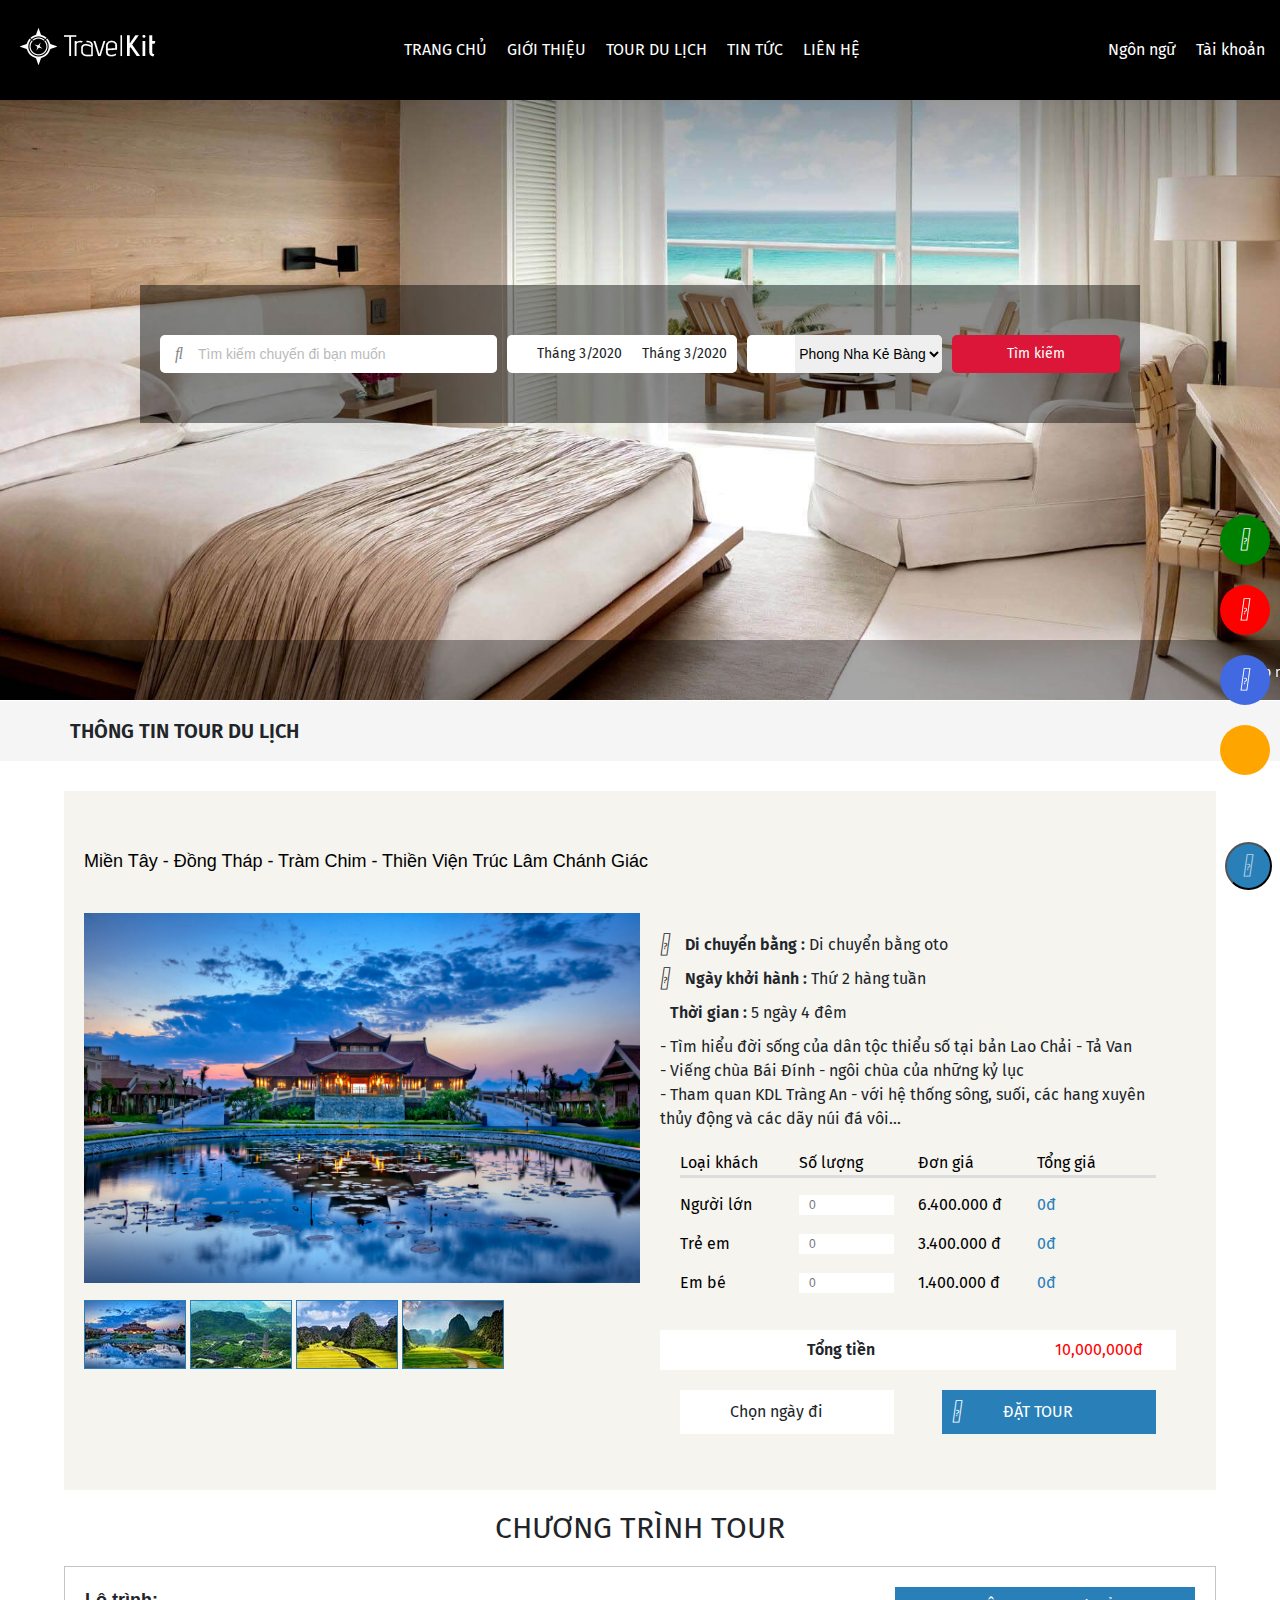
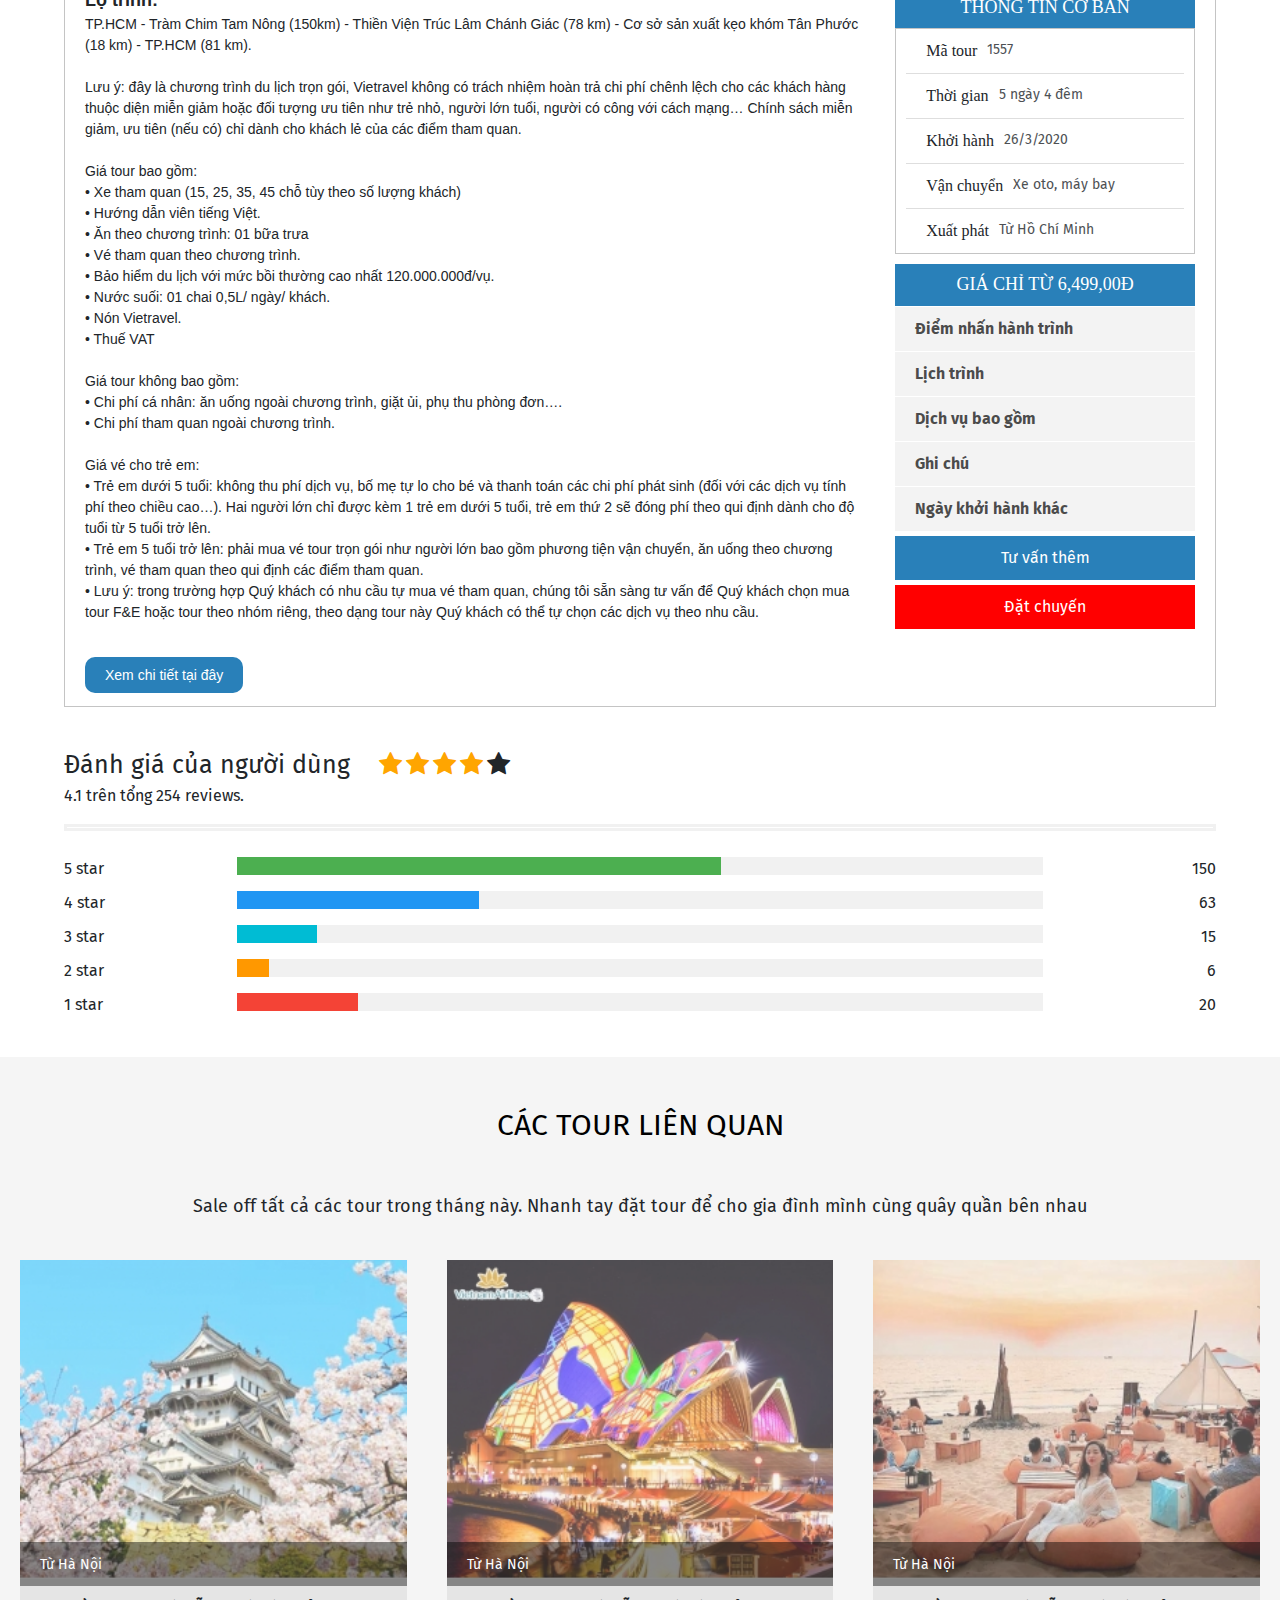
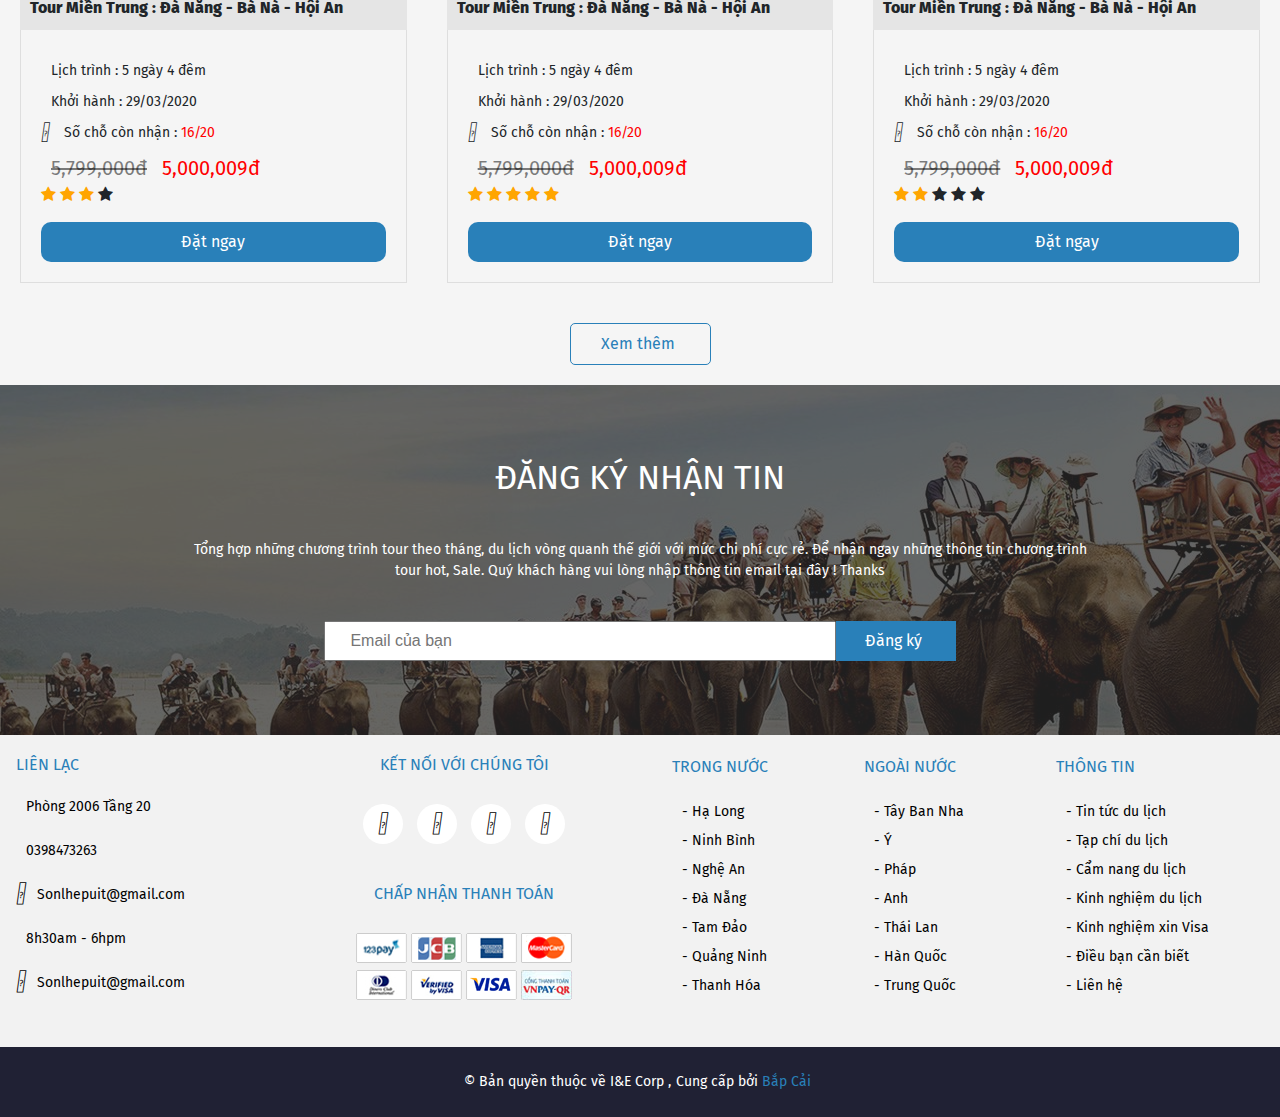
==== cart.html @ bed0da97 "first commit" ====
<!DOCTYPE html>
<html lang="en">

<head>
    <meta charset="UTF-8">
    <meta name="viewport" content="width=device-width, initial-scale=1.0">
    <title>Thông tin chuyến đi</title>
    <script src="https://kit.fontawesome.com/f1bce2ab63.js" crossorigin="anonymous"></script>
    <link rel="stylesheet" href="https://maxcdn.bootstrapcdn.com/bootstrap/4.4.1/css/bootstrap.min.css">
    <link rel="stylesheet" href="sass/travel.css">
    <link href="https://fonts.googleapis.com/css?family=Fira+Sans&display=swap" rel="stylesheet">
    <link rel="stylesheet" href="sass/cart.css">
</head>

<body>
    <header>
        <img src="./images/hotel_desktop.jpg" alt="bg-header">

        <div class="hot-news">
            <marquee behavior="" direction=""><i class="fab fa-keybase"></i> <a style="text-decoration: none;"
                    href="#">Cập nhập tình hình dịch bệnh Covid 19 cho tất cả những khách hàng quan tâm đến dịch vụ của
                    chúng tôi, <span style="color: red;text-decoration: underline;">bấm vào đây để biết thêm thông tin
                        chi tiết</span> </a></marquee>
        </div>
        <div class="select-tour">
            <!--search-->
            <div class="select-tour-search lt-12 pdb">
                <div class="select-tour-search__input">
                    <i style="color: black; opacity: 0.5; " class="fas fa-search"></i>
                    <input style="flex-grow:1" type="text " placeholder="Tìm kiếm chuyến đi bạn muốn">
                </div>
            </div>

            <!--calendar-->
            <div class="calendar lt-12 pdb">
                <div class="calendar-wrap">
                    <i class="far fa-calendar-alt"></i>
                    <div class="calendar-wrap-time">Tháng 3/2020</div>
                    <i class="fas fa-long-arrow-alt-right"></i>
                    <div class="calendar-wrap-time">Tháng 3/2020</div>
                </div>
            </div>

            <!--place-->

            <div class="place lt-12 pdb">
                <div class="place-wrap">
                    <i class="fas fa-map-marker-alt"></i>
                    <select name="" id="">
                        <option value="">Phong Nha Kẻ Bàng</option>
                        <option value="">Vịnh Hạ Long</option>
                        <option value="">Tam Cốc Bích Động</option>
                        <option value="">Tây Ban Nha</option>
                        <option value="">Phong Nha Kẻ Bàng</option>
                        <option value="">Phong Nha Kẻ Bàng</option>
                    </select>
                </div>
            </div>

            <!--button find travel-->
            <div class="select-tour-button lt-12 pdb">
                <div class="select-tour-button__text">Tìm kiếm</div>
            </div>
        </div>
    </header>
    <div class="navigation">
        <div class="nav">
            <!--logo-->
            <div class="nav__logowrap">
                <a href=""><img src="./images/logo.png" alt="logo"></a>
            </div>
            <div onclick="openNav()" class="nav__tablet">
                <i class="fas fa-bars"></i>
            </div>
            <div class="nav__menu">
                <li class="nav__menu-item"><a href="index.html">Trang chủ</a></li>
                <li class="nav__menu-item"><a href="#">Giới thiệu </a></li>
                <li class="nav__menu-item">
                    <a href="tourdulich.html"> Tour du lịch</a>
                    <div class="submenu-wrap">
                        <!-- 1 column submenu-->
                        <div class="submenu-wrap-column">
                            <h1>Trong nước</h1>
                            <div class="submenu-wrap-column__item">
                                <a href="#">Hạ Long</a>
                                <a href="#">Ninh Bình</a>
                                <a href="#">Nghệ An</a>
                                <a href="#">Đà Nẵng</a>
                                <a href="#">Tam đảo</a>
                                <a href="#">Quảng Ninh </a>
                                <a href="#">Thanh Hóa</a>
                            </div>
                        </div>

                        <div class="submenu-wrap-column">
                            <h1>Ngoài Nước</h1>
                            <div class="submenu-wrap-column__item">
                                <a href="#">Tây Ban Nha</a>
                                <a href="#">Ý</a>
                                <a href="#">Pháp</a>
                                <a href="#">Anh</a>
                                <a href="#">Thái Lan</a>
                                <a href="#">Hàn Quốc</a>
                                <a href="#">Trung Quốc</a>
                            </div>
                        </div>

                        <div class="submenu-wrap-column">
                            <h1>Yêu thích</h1>
                            <div class="submenu-wrap-column__item">
                                <a href="#">Sapa</a>
                                <a href="#">Vịnh Hạ Long</a>
                                <a href="#">Đà Nẵng</a>
                            </div>
                        </div>

                        <div class="submenu-wrap-column">
                            <h1>Tự chọn</h1>
                            <div class="submenu-wrap-column__item">
                                <a href="#">Hang Sơn Đòng</a>
                            </div>
                        </div>
                    </div>
                </li>
                <li class="nav__menu-item"><a href="tintuc.html">Tin tức</a></li>
                <li class="nav__menu-item"><a href="#">Liên hệ</a></li>
            </div>
            <div class="nav__btnwrap">
                <span title="Bạn có thể lựa chọn ngôn ngữ tại đây">Ngôn ngữ</span>
                <!-- <select name="" id="">
                    <option value="">Tiếng Việt</option>
                    <option value="">English</option>
                </select> -->
                <a title="Thông tin tài khoản của bạn" id="myAccount" href="#"> <i class="fas fa-user-tie"></i> Tài
                    khoản </a>
                <div id="wrapMyAccount" class="myaccount  ">
                    <a href="#"> <i style="margin-right: 10px;" class="fas fa-sign-in-alt"></i>Đăng nhập</a>
                    <a href="#"><i style="margin-right: 10px;" class="fas fa-sign-out-alt"></i>Đăng ký</a>
                    <a href="#"><i style="margin-right: 10px;" class="fas fa-bus"></i>Chuyến đi của bạn</a>
                </div>
            </div>
        </div>
    </div>
    <div id="mySidebar" class="nav__tablet-wrap">
        <div class="nav__tablet-wrap-account">
            <div onclick="closeNav()" class="closeNav" title="Bấm vào để đóng">x</div>
            <div class="nav__tablet-wrap-account__icon">
                <i class="fas fa-user"></i>
            </div>
            <div id="clickme" class="nav__tablet-wrap-account__info">Tài khoản <i class="fas fa-caret-down"></i></div>
        </div>
        <div class="nav__tablet-wrap-login" id="mobile-wrapLogin">
            <a href="#"> <i class="fas fa-sign-in-alt"></i> Đăng nhập</a>
            <a href="#"> <i class="fas fa-sign-out-alt"></i>Đăng ký</a>
            <a href="#"> <i class="fas fa-plane"></i>Chuyến đi của bạn</a>
            <a href="#"> <i class="fas fa-times-circle"></i>Thoát</a>
        </div>
        <div class="nav__tablet-wrap-menu">
            <a href="#"> <i class="fas fa-home"></i>Trang chủ</a>
            <a href="#"> <i class="fas fa-info-circle"></i>Giới thiệu</a>
            <a href="#"> <i class="fas fa-bus"></i> Tour du lịch</a>
            <a href="#"><i class="far fa-newspaper"></i>Tin tức</a>
            <a href="#"><i class="fas fa-bullhorn"></i>Liên hệ</a>
        </div>
        <div class="nav__tablet-wrap-language">
            <a href="#">Tiền tệ</a>
            <a href="#">Ngôn ngữ
                <select name="" id="">
                    <option value="">Tiếng việt</option>
                    <option value="">English</option>
                    <option value="">Tiếng Nga</option>
                    <option value="">Trung quốc</option>
                    <option value="">Pháp</option>
                </select>
            </a>
            <a href="#">Hỗ trợ <span><i class="fas fa-phone-volume"></i> 0398473263</span></a>
            <a href="#">Tải ứng dụng</a>
        </div>
    </div>


    <!-- <div class="col-xs-12 a-center">
        <ul class="breadcrumb" itemscope="" itemtype="http://data-vocabulary.org/Breadcrumb">					
            <li class="home">
                <a itemprop="url" href="/"><span itemprop="title">Trang chủ</span></a>	
                <i class="fa fa-long-arrow-right" aria-hidden="true"></i>
            </li>
            
            
            <li>
                <a itemprop="url" href="/san-pham-moi"><span itemprop="title">Sản phẩm mới</span></a>						
                <i class="fa fa-long-arrow-right" aria-hidden="true"></i>
            </li>
            
            <li><strong><span itemprop="title">Miền Tây - Đồng Tháp - Tràm Chim - Thiền Viện Trúc Lâm Chánh Giác</span></strong></li><li>
            
        </li></ul>
    </div> -->
    <!-- thông tin chuyến đi trong giỏ hàng -->

    <div class="title">
        <div class="title-wrap"><i class="fas fa-newspaper"></i>Thông tin tour du lịch</div>
    </div>
    <div class="cart">
        <div class="cart-wrap">
            <div class="cart-wrap-contain">
                <!-- tiêu đề-->
                <div class="cart-wrap-contain__title">
                    <h1>Miền Tây - Đồng Tháp - Tràm Chim - Thiền Viện Trúc Lâm Chánh Giác</h1>
                </div>
                <!--chi tiết thoogn tin giá cả lung tung là bêng-->
                <div class="cart-wrap-contain-main">
                    <div class="cart-wrap-contain-main__img">
                        <div class="cart-wrap-contain-main__img-bigpicture">
                            <img src="./images/thienvientruclam.jpg" alt="Thiền viện trúc lâm">
                        </div>
                        <div class="cart-wrap-contain-main__img-smallpicture">
                            <div>
                                <img src="./images/anhcon1.jpg" alt="Thiền viện trúc lâm 1"
                                    title="HÌnh ảnh về thiền viện trúc lâm">
                                <img src="./images/anhcon2.jpg" alt="Thiền viện trúc lâm 2"
                                    title="HÌnh ảnh về thiền viện trúc lâm">
                                <img src="./images/anhcon3.jpg" alt="Thiền viện trúc lâm 3"
                                    title="HÌnh ảnh về thiền viện trúc lâm">
                                <img src="./images/anhcon4.jpg" alt="Thiền viện trúc lâm 4"
                                    title="HÌnh ảnh về thiền viện trúc lâm">
                            </div>
                        </div>
                    </div>
                    <div class="cart-wrap-contain-main__info">
                        <div style="margin-bottom: 10px;"><span><i class="fas fa-bus"></i> Di chuyển bằng :</span> Di chuyển bằng oto</div>
                        <div style="margin-bottom: 10px;"><span><i class="fas fa-paper-plane"></i> Ngày khởi hành :</span> Thứ 2 hàng tuần</div>
                        <div style="margin-bottom: 10px;"><span><i class="far fa-clock"></i> Thời gian :</span> 5 ngày 4 đêm</div>
                        <p>- Tìm hiểu đời sống của dân tộc thiểu số tại bản Lao Chải - Tả Van</p>
                        <p>- Viếng chùa Bái Đính - ngôi chùa của những kỷ lục</p>
                        <p>- Tham quan KDL Tràng An - với hệ thống sông, suối, các hang xuyên thủy động và các dãy núi
                            đá vôi...</p>
                        <div class="cart-wrap-contain-main__info-price">
                            <div class="w-100">
                                <div class="w-25">Loại khách</div>
                                <div class="w-25">Số lượng</div>
                                <div class="w-25">Đơn giá</div>
                                <div class="w-25">Tổng giá</div>
                            </div>
                            <div class="w-100">
                                <div class="w-25">Người lớn</div>
                                <div class="w-25">
                                    <input type="text" placeholder="0">
                                </div>
                                <div class="w-25">6.400.000 đ</div>
                                <div class="w-25 cl">0đ</div>
                            </div>

                            <div class="w-100">
                                <div class="w-25">Trẻ em</div>
                                <div class="w-25">
                                    <input type="text" placeholder="0">
                                </div>
                                <div class="w-25">3.400.000 đ</div>
                                <div class="w-25 cl">0đ</div>
                            </div>

                            <div class="w-100">
                                <div class="w-25">Em bé</div>
                                <div class="w-25">
                                    <input type="text" placeholder="0">
                                </div>
                                <div class="w-25">1.400.000 đ</div>
                                <div class="w-25 cl">0đ</div>
                            </div>
                        </div>
                        <div class="total">
                            <span>Tổng tiền</span>
                            <p>10,000,000đ</p>
                        </div>
                        <div class="pay-btn">
                            <div class="pay-btn__time">
                                <div> <i class="fas fa-calendar-alt"></i>Chọn ngày đi</div>
                            </div>
                            <div class="pay-btn__picked">
                                <div> <i class="fas fa-paper-plane"></i>ĐẶT TOUR</div>
                            </div>
                        </div>
                    </div>
                </div>
            </div>
        </div>
    </div>
    <!-- thông tin chuyến đi trong giỏ hàng -->
    
    <!-- Nội dung thông tin lịch tình bla bla , block bên dưới-->
    <div class="travel-info">
        <div class="travel-info-title">
            <h1>CHƯƠNG TRÌNH TOUR</h1>
        </div>
        <div class="travel-info-wrap">
            <div class="rte">

                <p style=" font-weight:600; font-size: 18px;">Lộ trình:<br>

                    <p>TP.HCM - Tràm Chim Tam Nông (150km) - Thiền Viện Trúc Lâm Chánh Giác (78 km) - Cơ sở sản xuất kẹo
                        khóm Tân Phước (18 km) - TP.HCM (81 km).&nbsp;<br>
                        &nbsp;<br>
                        Lưu ý: đây là chương trình du lịch trọn gói, Vietravel không có trách nhiệm hoàn trả chi phí
                        chênh
                        lệch cho các khách hàng thuộc diện miễn giảm hoặc đối tượng ưu tiên như trẻ nhỏ, người lớn tuổi,
                        người có công với cách mạng… Chính sách miễn giảm, ưu tiên (nếu có) chỉ dành cho khách lẻ của
                        các
                        điểm tham quan.<br>
                        &nbsp;<br>
                        Giá tour bao gồm:&nbsp;<br>
                        • Xe tham quan (15, 25, 35, 45 chỗ tùy theo số lượng khách)&nbsp;<br>
                        • Hướng dẫn viên tiếng Việt.<br>
                        • Ăn theo chương trình: 01 bữa trưa&nbsp;<br>
                        • Vé tham quan theo chương trình.<br>
                        • Bảo hiểm du lịch với mức bồi thường cao nhất 120.000.000đ/vụ.&nbsp;<br>
                        • Nước suối: 01 chai 0,5L/ ngày/ khách.<br>
                        • Nón Vietravel.<br>
                        • Thuế VAT<br>
                        &nbsp;<br>
                        Giá tour không bao gồm:<br>
                            • Chi phí cá nhân: ăn uống ngoài chương trình, giặt ủi, phụ thu phòng đơn….<br>
                            • Chi phí tham quan ngoài chương trình.<br>
                            &nbsp;<br>
                            Giá vé cho trẻ em:<br>
                            • Trẻ em dưới 5 tuổi: không thu phí dịch vụ, bố mẹ tự lo cho bé và thanh toán các chi phí
                            phát sinh
                            (đối với các dịch vụ tính phí theo chiều cao…). Hai người lớn chỉ được kèm 1 trẻ em dưới 5
                            tuổi, trẻ
                            em thứ 2 sẽ đóng phí theo qui định dành cho độ tuổi từ 5 tuổi trở lên.<br>
                            • Trẻ em 5 tuổi trở lên: phải mua vé tour trọn gói như người lớn bao gồm phương tiện vận
                            chuyển, ăn
                            uống theo chương trình, vé tham quan theo qui định các điểm tham quan.<br>
                            • Lưu ý: trong trường hợp Quý khách có nhu cầu tự mua vé tham quan, chúng tôi sẵn sàng tư
                            vấn để Quý
                            khách chọn mua tour F&amp;E hoặc tour theo nhóm riêng, theo dạng tour này Quý khách có thể
                            tự chọn
                            các dịch vụ theo nhu cầu.<br>
                            &nbsp;
                        <span id="dots"></span><span id="more"><img data-thumb="original" original-height="600" original-width="1200"
                                src="//bizweb.dktcdn.net/100/299/077/products/jed1367636408.jpg?v=1529554705153"><br>
                            Điều kiện thanh toán:&nbsp;<br>
                            • Khi đăng ký yêu cầu thanh toán 100% số tiền tour.<br>
                            &nbsp;<br>
                            Các điều kiện khi đăng ký tour:&nbsp;<br>
                            • Đối với Khách Quốc tịch Việt Nam: Khi đi tour Trẻ em từ 14 tuổi trở lên và người lớn cần
                            đem theo
                            CMND/Passport (Hộ chiếu) bản chính còn hạn sử dụng, hình ảnh rõ (CMND có thời hạn sử dụng
                            không quá
                            15 năm, tính từ ngày cấp)/ Giấy khai sinh bản chính (trẻ em dưới 14 tuổi).<br>
                            • Đối với khách Nước ngoài/Việt Kiều: Khi đi tour phải mang theo đầy đủ Passport (Hộ Chiếu)
                            bản
                            chính còn hạn sử dụng hoặc thẻ xanh kèm theo Visa và giấy tái xuất nhập Việt Nam.<br>
                            • Khi đăng ký tour Quý khách vui lòng mang theo CMND/Passport bản chính hoặc cung cấp tên
                            chính xác
                            đầy đủ, đúng từng ký tự trên CMND/ Passport (Hộ chiếu)/Giấy khai sinh (trẻ em dưới 14 tuổi)
                            theo thứ
                            tự: Họ/tên lót/tên.&nbsp;<br>
                            • Chương trình và điểm tham quan có thể linh động thay đổi thứ tự các điểm phù hợp điều kiện
                            thực
                            tế. Vietravel sẽ không chịu trách nhiệm bảo đảm các điểm tham quan trong trường hợp:<br>
                            +Xảy ra thiên tai: bão lụt, hạn hán, động đất…<br>
                            + Sự cố về an ninh: khủng bố, biểu tình…<br>
                            + Sự cố về giao thông: kẹt xe,...<br>
                            • Nếu những trường hợp trên xảy ra, Vietravel sẽ xem xét để hoàn trả chi phí không tham quan
                            cho
                            khách trong điều kiện có thể (sau khi đã trừ lại các dịch vụ đã thực hiện….và không chịu
                            trách nhiệm
                            bồi thường thêm bất kỳ chi phí nào khác).<br>
                            • Thông tin tập trung : Tại Vietravel – 190 Pasteur, Phường 6, Quận 3, TPHCM trước giờ khởi
                            hành
                            15-30 phút. Quý khách đến trễ khi xe đã khởi hành hoặc hủy tour không báo trước vui lòng
                            chịu phí
                            như hủy vé ngay ngày khởi hành.<br>
                            • Quý khách dưới 18 tuổi khi đi tour phải có Bố Mẹ hoặc người thân trên 18 tuổi đi cùng.
                            Trường hợp
                            đi một mình phải được Bố Mẹ ủy quyền (có xác nhận của chính quyền địa phương) cho
                            Vietravel&nbsp;<br>
                            • Khách nữ từ 55 tuổi trở lên và khách nam từ 60 trở lên: nên có người thân dưới 55 tuổi
                            (đầy đủ sức
                            khỏe) đi cùng. Riêng khách từ 70 tuổi trở lên: Bắt buộc phải có người thân dưới 55 tuổi (đầy
                            đủ sức
                            khỏe) đi cùng và nộp kèm giấy khám sức khỏe, có xác nhận đủ sức khỏe để đi du lịch của bác
                            sĩ + Giấy
                            cam kết sức khỏe theo mẫu qui định của công ty. Vì lý do an toàn Quý khách hạn chế và không
                            nhận
                            khách từ 80 tuổi trở lên. Khách trên 80 tuổi không có chế độ bảo hiểm.<br>
                            • Quý khách đang mang thai vui lòng báo cho nhân viên bán tour ngay tại thời điểm đăng ký.
                            Lưu ý
                            phải có ý kiến của bác sĩ trước khi đi tour. Cam kết tự chịu trách nhiệm về sức khỏe của
                            mình và
                            thai nhi trong suốt thời gian tham gia chương trình du lịch.&nbsp;<br>
                            • Quý khách có nhu cầu cần xuất hóa đơn vui lòng cung cấp thông tin xuất hóa đơn cho nhân
                            viên bán
                            tour &nbsp;ngay khi đăng ký, không nhận xuất hóa đơn sau khi tour đã kết thúc.&nbsp;<br>
                            • Quý khách vui lòng tham khảo kỹ các Điều Kiện Bán Vé trước khi đăng ký chuyến du lịch.
                            Trong
                            trường hợp không trực tiếp đăng ký, nhờ người thân đăng ký hộ vui lòng cập nhật thông tin từ
                            người
                            đăng ký.&nbsp;<br>
                            &nbsp;<br>
                            Lưu ý khi chuyển/huỷ tour:<br>
                            &nbsp; &nbsp; &nbsp; &nbsp; Tour không hoàn, không hủy, không đổi. Trường hợp hoàn, hủy, đổi
                            tour
                            mất 100% trên giá tour</p></span>
                </p>
                <p>&nbsp;</p>


                <a onclick="myFunction()" id="myBtn">Xem chi tiết tại đây</a>
            </div>
            <div class="noibat">
                <div class="noibat__title">
                    <h1>Thông tin cơ bản</h1>
                </div>
                <div class="noibat-content">
                    <div class="noibat-content__row">
                        <span>Mã tour </span>
                        <p>1557</p>
                    </div>

                    <div class="noibat-content__row">
                        <span>Thời gian </span>
                        <p>5 ngày 4 đêm</p>
                    </div>

                    <div class="noibat-content__row">
                        <span>Khởi hành </span>
                        <p>26/3/2020</p>
                    </div>

                    <div class="noibat-content__row">
                        <span>Vận chuyển </span>
                        <p>Xe oto, máy bay</p>
                    </div>
                    <div class="noibat-content__row">
                        <span>Xuất phát </span>
                        <p>Từ Hồ Chí Minh</p>
                    </div>
                </div>
                <div class="noibat__title mgt">
                    <h1>Giá chỉ từ 6,499,00đ</h1>
                </div>
                <div  class="hight"><i class="fas fa-map-marked mgr"></i> Điểm nhấn hành trình
                </div>
                <div class="hight"><i class="fas fa-map-marked mgr"></i> Lịch trình</div>
                <div class="hight"><i class="fas fa-map-marked mgr"></i> Dịch vụ bao gồm </div>
                <div class="hight"><i class="fas fa-map-marked mgr"></i> Ghi chú</div>
                <div class="hight"><i class="fas fa-map-marked mgr"></i> Ngày khởi hành khác</div>
                <div class="button-need bg-xanh">Tư vấn thêm</div>
                <div class="button-need bg-red">Đặt chuyến </div>
            </div>
        </div>
    </div>
    <div class="rating">
            <span class="heading">Đánh giá của người dùng</span>
            <span class="fa fa-star checked"></span>
            <span class="fa fa-star checked"></span>
            <span class="fa fa-star checked"></span>
            <span class="fa fa-star checked"></span>
            <span class="fa fa-star"></span>
            <p>4.1 trên tổng 254 reviews.</p>
            <hr style="border:3px solid #f1f1f1">
            
            <div class="row1">
              <div class="side">
                <div>5 star</div>
              </div>
              <div class="middle">
                <div class="bar-container">
                  <div class="bar-5"></div>
                </div>
              </div>
              <div class="side right">
                <div>150</div>
              </div>
              <div class="side">
                <div>4 star</div>
              </div>
              <div class="middle">
                <div class="bar-container">
                  <div class="bar-4"></div>
                </div>
              </div>
              <div class="side right">
                <div>63</div>
              </div>
              <div class="side">
                <div>3 star</div>
              </div>
              <div class="middle">
                <div class="bar-container">
                  <div class="bar-3"></div>
                </div>
              </div>
              <div class="side right">
                <div>15</div>
              </div>
              <div class="side">
                <div>2 star</div>
              </div>
              <div class="middle">
                <div class="bar-container">
                  <div class="bar-2"></div>
                </div>
              </div>
              <div class="side right">
                <div>6</div>
              </div>
              <div class="side">
                <div>1 star</div>
              </div>
              <div class="middle">
                <div class="bar-container">
                  <div class="bar-1"></div>
                </div>
              </div>
              <div class="side right">
                <div>20</div>
              </div>
            </div>
            <div class="fb-comments" data-href="http://127.0.0.1:5500/index.html" data-width="500" data-numposts="5"></div>
            <div id="fb-root"></div>
        <script async defer crossorigin="anonymous" src="https://connect.facebook.net/vi_VN/sdk.js#xfbml=1&version=v6.0"></script>
    </div>

    <!-- <link rel="stylesheet" href="https://cdnjs.cloudflare.com/ajax/libs/font-awesome/4.7.0/css/font-awesome.min.css"> -->
    <div class="tourin">
        <div class="tourin-wrap">
            <div class="tourin-wrap-title">
                <h1> các Tour liên quan</h1>
                <p>Sale off tất cả các tour trong tháng này. Nhanh tay đặt tour để cho gia đình mình cùng quây quần bên nhau</p>
            </div>
            <div class="tourin-wrap-contain">
                <!-- 1 row-->
                <div class="tourin-wrap-contain-row">
                    <!-- 1 tour item-->
                    <!-- <div class="tourin-wrap-contain-row-item">
                        <div class="tourin-anh">
                            <img src="./images/sapa.jpg" alt="Động phong nha">
                            <div class="tourin-anh-from">
                                <a>Từ Hà Nội</a>
                            </div>
                            <div class="tourin-anh-overlay">
                                <p>Xem chi tiết</p>
                            </div>
                        </div>
                        <div class="tourin-text">Tour Miền Trung : Đà Nẵng -  Bà Nà  - Hội An</div>
                        <div class="tourin-info">
                            <div class="tourin-info__text">
                               <p>  <i class="far fa-clock"></i>Lịch trình : 5 ngày 4 đêm</p>
                                <p> <i class="far fa-calendar-alt"></i> Khởi hành : 29/03/2020</p>
                                <p> <i class="far fa-user"></i> Số chỗ còn nhận : <span style="color: red;">16/20</span></p>
                            </div>
                            <div class="tourin-info__price">
                                <i class="fas fa-dollar-sign"></i> <span style="text-decoration: line-through; color: rgba(0, 0, 0, 0.5);margin-right: 10px;">5,799,000đ</span> <span >5,000,009đ</span>
                            </div>
                            <span class="fa fa-star checked"></span>
                            <span class="fa fa-star checked"></span>
                            <span class="fa fa-star checked"></span>
                            <span class="fa fa-star"></span>
                            <span class="fa fa-star"></span>
                            <div class="tourin-info__btn">
                                <a href="#">Đặt ngay</a>
                            </div>
                        </div>
                    </div> -->
                    <!--end 1 tour item-->

                    <!-- 1 tour item-->
                    <!-- <div class="tourin-wrap-contain-row-item">
                        <div class="tourin-anh">
                            <img src="./images/du-lich-thai-lan-dolphin-show-du-lich-viet.jpg" alt="Động phong nha">
                            <div class="tourin-anh-from">
                                <a>Từ Hà Nội</a>
                            </div>
                            <div class="tourin-anh-overlay">
                                <p>Xem chi tiết</p>
                            </div>
                        </div>
                        <div class="tourin-text">Tour Miền Trung : Đà Nẵng -  Bà Nà  - Hội An</div>
                        <div class="tourin-info">
                            <div class="tourin-info__text">
                               <p>  <i class="far fa-clock"></i>Lịch trình : 5 ngày 4 đêm</p>
                                <p> <i class="far fa-calendar-alt"></i> Khởi hành : 29/03/2020</p>
                                <p> <i class="far fa-user"></i> Số chỗ còn nhận : <span style="color: red;">16/20</span></p>
                            </div>
                            <div class="tourin-info__price">
                                <i class="fas fa-dollar-sign"></i> <span style="text-decoration: line-through; color: rgba(0, 0, 0, 0.5);margin-right: 10px;">5,799,000đ</span> <span >5,000,009đ</span>
                            </div>
                            <span class="fa fa-star checked"></span>
                            <span class="fa fa-star checked"></span>
                            <span class="fa fa-star checked"></span>
                            <span class="fa fa-star"></span>
                            <span class="fa fa-star"></span>
                            <div class="tourin-info__btn">
                                <a href="#">Đặt ngay</a>
                            </div>
                        </div>
                    </div> -->
                    <!--end 1 tour item-->

                    <!-- 1 tour item-->
                    <!-- <div class="tourin-wrap-contain-row-item">
                        <div class="tourin-anh">
                            <img src="./images/Fansipan.jpg" alt="Động phong nha">
                            <div class="tourin-anh-from">
                                <a>Từ Hà Nội</a>
                            </div>
                            <div class="tourin-anh-overlay">
                                <p>Xem chi tiết</p>
                            </div>
                        </div>
                        <div class="tourin-text">Tour Miền Trung : Đà Nẵng -  Bà Nà  - Hội An</div>
                        <div class="tourin-info">
                            <div class="tourin-info__text">
                               <p>  <i class="far fa-clock"></i>Lịch trình : 5 ngày 4 đêm</p>
                                <p> <i class="far fa-calendar-alt"></i> Khởi hành : 29/03/2020</p>
                                <p> <i class="far fa-user"></i> Số chỗ còn nhận : <span style="color: red;">16/20</span></p>
                            </div>
                            <div class="tourin-info__price">
                                <i class="fas fa-dollar-sign"></i> <span style="text-decoration: line-through; color: rgba(0, 0, 0, 0.5);margin-right: 10px;">5,799,000đ</span> <span >5,000,009đ</span>
                            </div>
                            <span class="fa fa-star checked"></span>
                            <span class="fa fa-star checked"></span>
                            <span class="fa fa-star checked"></span>
                            <span class="fa fa-star"></span>
                            <span class="fa fa-star"></span>
                            <div class="tourin-info__btn">
                                <a href="#">Đặt ngay</a>
                            </div>
                        </div>
                    </div> -->
                    <!--end 1 tour item-->

                    <!-- 1 tour item-->
                    <div class="tourin-wrap-contain-row-item">
                        <div class="tourin-anh">
                            <img src="./images/nhatban.jpg" alt="Động phong nha">
                            <div class="tourin-anh-from">
                                <a>Từ Hà Nội</a>
                            </div>
                            <div class="tourin-anh-overlay">
                                <p>Xem chi tiết</p>
                            </div>
                        </div>
                        <div class="tourin-text">Tour Miền Trung : Đà Nẵng -  Bà Nà  - Hội An</div>
                        <div class="tourin-info">
                            <div class="tourin-info__text">
                               <p>  <i class="far fa-clock"></i>Lịch trình : 5 ngày 4 đêm</p>
                                <p> <i class="far fa-calendar-alt"></i> Khởi hành : 29/03/2020</p>
                                <p> <i class="far fa-user"></i> Số chỗ còn nhận : <span style="color: red;">16/20</span></p>
                            </div>
                            <div class="tourin-info__price">
                                <i class="fas fa-dollar-sign"></i> <span style="text-decoration: line-through; color: rgba(0, 0, 0, 0.5);margin-right: 10px;">5,799,000đ</span> <span >5,000,009đ</span>
                            </div>
                            <span class="fa fa-star checked"></span>
                            <span class="fa fa-star checked"></span>
                            <span class="fa fa-star checked"></span>
                            <span class="fa fa-star checked</span>
                            <span class="fa fa-star"></span>
                            <div class="tourin-info__btn">
                                <a href="#">Đặt ngay</a>
                            </div>
                        </div>
                    </div>
                    <!--end 1 tour item-->

                    <!-- 1 tour item-->
                    <div class="tourin-wrap-contain-row-item">
                        <div class="tourin-anh">
                            <img src="./images/le-hoi-anh-sang-vivid-sydney.jpg" alt="Động phong nha">
                            <div class="tourin-anh-from">
                                <a>Từ Hà Nội</a>
                            </div>
                            <div class="tourin-anh-overlay">
                                <p>Xem chi tiết</p>
                            </div>
                        </div>
                        <div class="tourin-text">Tour Miền Trung : Đà Nẵng -  Bà Nà  - Hội An</div>
                        <div class="tourin-info">
                            <div class="tourin-info__text">
                               <p>  <i class="far fa-clock"></i>Lịch trình : 5 ngày 4 đêm</p>
                                <p> <i class="far fa-calendar-alt"></i> Khởi hành : 29/03/2020</p>
                                <p> <i class="far fa-user"></i> Số chỗ còn nhận : <span style="color: red;">16/20</span></p>
                            </div>
                            <div class="tourin-info__price">
                                <i class="fas fa-dollar-sign"></i> <span style="text-decoration: line-through; color: rgba(0, 0, 0, 0.5);margin-right: 10px;">5,799,000đ</span> <span >5,000,009đ</span>
                            </div>
                            <span class="fa fa-star checked"></span>
                            <span class="fa fa-star checked"></span>
                            <span class="fa fa-star checked"></span>
                            <span class="fa fa-star checked"></span>
                            <span class="fa fa-star checked"></span>
                            <div class="tourin-info__btn">
                                <a href="#">Đặt ngay</a>
                            </div>
                        </div>
                    </div>
                    <!--end 1 tour item-->

                    <!-- 1 tour item-->
                    <div class="tourin-wrap-contain-row-item">
                        <div class="tourin-anh">
                            <img src="./images/du-lich-phuc-quoc-ngam-Hoang-hon-Phu-Quoc-du-lich-viet.jpg" alt="Động phong nha">
                            <div class="tourin-anh-from">
                                <a>Từ Hà Nội</a>
                            </div>
                            <div class="tourin-anh-overlay">
                                <p>Xem chi tiết</p>
                            </div>
                        </div>
                        <div class="tourin-text">Tour Miền Trung : Đà Nẵng -  Bà Nà  - Hội An</div>
                        <div class="tourin-info">
                            <div class="tourin-info__text">
                               <p>  <i class="far fa-clock"></i>Lịch trình : 5 ngày 4 đêm</p>
                                <p> <i class="far fa-calendar-alt"></i> Khởi hành : 29/03/2020</p>
                                <p> <i class="far fa-user"></i> Số chỗ còn nhận : <span style="color: red;">16/20</span></p>
                            </div>
                            <div class="tourin-info__price">
                                <i class="fas fa-dollar-sign"></i> <span style="text-decoration: line-through; color: rgba(0, 0, 0, 0.5);margin-right: 10px;">5,799,000đ</span> <span >5,000,009đ</span>
                            </div>
                            <span class="fa fa-star checked"></span>
                            <span class="fa fa-star checked"></span>
                            <span class="fa fa-star "></span>
                            <span class="fa fa-star"></span>
                            <span class="fa fa-star"></span>
                            <div class="tourin-info__btn">
                                <a href="#">Đặt ngay</a>
                            </div>
                        </div>
                    </div>
                    <!--end 1 tour item-->
                </div>
            </div> 
            <div class="readmore"><a href="">Xem thêm <i class="fas fa-long-arrow-alt-right"></i>  </a></div>
        </div>
    </div>

    <!-- <div class="tour-lienquan">
    </div> -->
    <!-- Liên hệ -->
    
    <div class="submit-form">
        <h1>Đăng ký nhận tin</h1>
        <span>Tổng hợp những chương trình tour theo tháng, du lịch vòng quanh thế giới với mức chi phí cực rẻ. Để nhận
            ngay những thông tin chương trình tour hot, Sale. Quý khách hàng vui lòng nhập thông tin email tại đây !
            Thanks</span>
        <img src="./images/bg_brand.png" alt="">
        <div class="submit-form-overlay"></div>
        <div class="submit-form-search">
            <form action="action.php">
                <input type="text" placeholder=" Email của bạn  " required
                    title="Vui lòng để lại email của bạn tại đây">
                <button title="Bấm vào để đăng ký nhận thông tin">Đăng ký <i
                        class="fas fa-long-arrow-alt-right"></i></button>
            </form>
        </div>
    </div>
    <!-- Liên hệ -->

    <!-- main-contact-->
    <div class="contact">

        <div class="contact-row">
            <!-- Column  thứ 1-->
            <div class="contact-row-column">
                <!--liên hệ-->
                <div class="contact-row-lienhe">
                    <div class="lienhe-wrap">
                        <h1>LIÊN LẠC</h1>
                        <div class="lienhe-wrap-item"><i class="fas fa-house-damage"></i><a href="#"> Phòng 2006 Tầng
                                20</a></div>
                        <div class="lienhe-wrap-item"><i class="fas fa-phone-volume"></i><a href="#"> 0398473263</a>
                        </div>
                        <div class="lienhe-wrap-item"><i class="far fa-envelope"></i><a
                                href="#">Sonlhepuit@gmail.com</a></div>
                        <div class="lienhe-wrap-item"><i class="far fa-clock"></i><a href="#">8h30am - 6hpm</a></div>
                        <div class="lienhe-wrap-item"><i class="far fa-envelope"></i><a
                                href="#">Sonlhepuit@gmail.com</a></div>
                    </div>
                </div>

                <div class="contact-row-ketnoi">
                    <!-- khối icon bên trên-->
                    <div class="contact-row-ketnoi-row ">
                        <h1>KẾT NỐI VỚI CHÚNG TÔI</h1>
                        <div class="contact-row-ketnoi-row__icon"><a href=""><i class="fab fa-facebook-f"></i></a></div>
                        <div class="contact-row-ketnoi-row__icon"><a href=""><i class="fab fa-skype"></i></a></div>
                        <div class="contact-row-ketnoi-row__icon"><a href=""><i class="fab fa-skype"></i></a></div>
                        <div class="contact-row-ketnoi-row__icon"><a href=""><i class="fab fa-skype"></i></a></div>

                    </div>
                    <div class="contact-row-ketnoi-row">
                        <h1>CHẤP NHẬN THANH TOÁN</h1>
                        <li>
                            <a href=""><img src="./images/img_payment_1.png" alt=""></a>
                            <a href=""><img src="./images/img_payment_2.png" alt=""></a>
                            <a href=""><img src="./images/img_payment_3.png" alt=""></a>
                            <a href=""><img src="./images/img_payment_4.png" alt=""></a>
                        </li>
                        <li>
                            <a href=""><img src="./images/img_payment_5.png" alt=""></a>
                            <a href=""><img src="./images/img_payment_6.png" alt=""></a>
                            <a href=""><img src="./images/img_payment_7.png" alt=""></a>
                            <a href=""><img src="./images/img_payment_8.png" alt=""></a>
                        </li>

                    </div>
                </div>
            </div>
            <!--Column thứ 2-->

            <div class="contact-row-column">
                <div class="contact-row-column-list">
                    <!--column thứ nhất trong column to trong row lớn :)))-->
                    <div class="contact-row-column-list-column">

                        <div class="contact-row-column-list-column__title">TRONG NƯỚC</div>
                        <div class="contact-row-column-list-column__item">
                            <div><a href=""> - Hạ Long</a></div>
                            <div><a href=""> - Ninh Bình</a></div>
                            <div><a href=""> - Nghệ An</a></div>
                            <div><a href=""> - Đà Nẵng</a></div>
                            <div><a href=""> - Tam Đảo</a></div>
                            <div><a href=""> - Quảng Ninh</a></div>
                            <div><a href=""> - Thanh Hóa</a></div>
                        </div>

                    </div>

                    <div class="contact-row-column-list-column">

                        <div class="contact-row-column-list-column__title">NGOÀI NƯỚC</div>
                        <div class="contact-row-column-list-column__item">
                            <div><a href=""> - Tây Ban Nha</a></div>
                            <div><a href=""> - Ý</a></div>
                            <div><a href=""> - Pháp</a></div>
                            <div><a href=""> - Anh</a></div>
                            <div><a href=""> - Thái Lan</a></div>
                            <div><a href=""> - Hàn Quốc</a></div>
                            <div><a href=""> - Trung Quốc</a></div>
                        </div>

                    </div>

                    <div class="contact-row-column-list-column">

                        <div class="contact-row-column-list-column__title">THÔNG TIN</div>
                        <div class="contact-row-column-list-column__item">
                            <div><a href=""> - Tin tức du lịch </a></div>
                            <div><a href=""> - Tạp chí du lịch</a></div>
                            <div><a href=""> - Cẩm nang du lịch </a></div>
                            <div><a href=""> - Kinh nghiệm du lịch</a></div>
                            <div><a href=""> - Kinh nghiệm xin Visa</a></div>
                            <div><a href=""> - Điều bạn cần biết</a></div>
                            <div><a href=""> - Liên hệ</a></div>
                        </div>

                    </div>
                </div>
            </div>
        </div>
    </div>

    <!--footer-->
    <footer>
        <div class="copyright-wrap">
            <span>© Bản quyền thuộc về I&E Corp ,</span>
            <span>Cung cấp bởi <a href="" title="call me is Bap Cai Dep Trai ">Bắp Cải</a> </span>
        </div>
    </footer>

    <!-- icon fixed contact start-->
    <div class="wrap-contact">
        <div class="wrap-contact-row" onclick="openContact1()">
            <div title=" Số điện thoại của chúng tôi" style="background-color: green;" id="open-contact"
                class="wrap-contact-row__icon"><i class="fas fa-phone"></i></div>
            <div id="changeText1" class="wrap-contact-row__text">+84 : 98473263</div>
        </div>
        <div title="Kênh youtube của chúng tôi" class="wrap-contact-row" onclick="openContact2()">
            <div style="background-color:red;" class="wrap-contact-row__icon"><i class="fab fa-youtube"></i></div>
            <div id="changeText2" class="wrap-contact-row__text">Youtube : ĐẠI HỌC VĂN HÓA HÀ NỘI</div>
        </div>
        <div title="Facebook của chúng tôi" class="wrap-contact-row" onclick="openContact3()">
            <div style="background-color: royalblue;" class="wrap-contact-row__icon"><i class="fab fa-facebook"></i>
            </div>
            <div id="changeText3" class="wrap-contact-row__text">ĐẠI HỌC VĂN HÓA HÀ NỘI</div>
        </div>
        <div title="Nhắn tin cho chúng tôi" class="wrap-contact-row" onclick="openContact4()">
            <div style="background-color: orange;" class="wrap-contact-row__icon"><i
                    class="fab fa-facebook-messenger"></i>
            </div>
            <div id="changeText4" class="wrap-contact-row__text">FB:MESSAGE//DAIHOCVANHOAHANOI</div>
        </div>
    </div>
    <!-- icon fixed contact  end -->
    <div class="scrolltop">
        <button onclick="topFunction()" id="myBtn" title="Push to hand up "><i class="fas fa-arrow-up"></i></button>
    </div>



    <!-- CDN Javascript and Bootstrap---------------------------------------------------------- start -->
    <link rel="stylesheet" href="https://cdnjs.cloudflare.com/ajax/libs/font-awesome/4.7.0/css/font-awesome.min.css">
    <script src="https://ajax.googleapis.com/ajax/libs/jquery/3.4.1/jquery.min.js"></script>
    <script src="https://cdnjs.cloudflare.com/ajax/libs/popper.js/1.16.0/umd/popper.min.js"></script>
    <script src="https://maxcdn.bootstrapcdn.com/bootstrap/4.4.1/js/bootstrap.min.js"></script>
    <script src="js/travel.js"></script>
    <!-- CDN Javascript and Bootstrap---------------------------------------------------------- end  -->
</body>

</html>
---- sass/travel.css ----
html,
body {
  overflow: hidden;
  -webkit-box-sizing: border-box;
  box-sizing: border-box;
  margin: 0;
  padding: 0;
  font-family: "Fira Sans", sans-serif;
}

* {
  margin: 0;
  padding: 0;
}

html,
body,
body div,
span,
object,
iframe,
h1,
h2,
h3,
h4,
h5,
h6,
p,
blockquote,
pre,
abbr,
address,
cite,
code,
del,
dfn,
em,
img,
ins,
kbd,
q,
samp,
small,
strong,
sub,
sup,
var,
b,
i,
dl,
dt,
dd,
ol,
ul,
li,
fieldset,
form,
label,
legend,
table,
caption,
tbody,
tfoot,
thead,
tr,
th,
td,
article,
aside,
figure,
footer,
header,
menu,
nav,
section,
time,
mark,
audio,
video,
details,
summary {
  margin: 0;
  padding: 0;
  border: 0;
  font-size: 100%;
  font-weight: normal;
  vertical-align: baseline;
  background: transparent;
}

article,
aside,
figure,
footer,
header,
nav,
section,
details,
summary {
  display: block;
}

/* Handle box-sizing while better addressing child elements:
     https://css-tricks.com/inheriting-box-sizing-probably-slightly-better-best-practice/ */
html {
  -webkit-box-sizing: border-box;
  box-sizing: border-box;
  font-family: Arial, Helvetica, sans-serif;
}

*,
*:before,
*:after {
  -webkit-box-sizing: inherit;
  box-sizing: inherit;
}

/* consider resetting the default cursor: https://gist.github.com/murtaugh/5247154 */
/* Responsive images and other embedded objects
  */
img,
object,
embed {
  max-width: 100%;
}

.row {
  margin-left: -190px;
}

/*
     Note: keeping IMG here will cause problems if you're using foreground images as sprites.
       In fact, it *will* cause problems with Google Maps' controls at small size.
      If this is the case for you, try uncommenting the following:
  
  #map img {
          max-width: none;
  }
  */
/* force a vertical scrollbar to prevent a jumpy page */
html {
  overflow-y: scroll;
}

/* we use a lot of ULs that aren't bulleted.
      don't forget to restore the bullets within content. */
ul {
  list-style: none;
}

blockquote,
q {
  quotes: none;
}

blockquote:before,
blockquote:after,
q:before,
q:after {
  content: "";
  content: none;
}

a {
  margin: 0;
  padding: 0;
  font-size: 100%;
  vertical-align: baseline;
  background: transparent;
}

del {
  text-decoration: line-through;
}

abbr[title],
dfn[title] {
  border-bottom: 1px dotted #000;
  cursor: help;
}

/* tables still need cellspacing="0" in the markup */
table {
  border-collapse: collapse;
  border-spacing: 0;
}

th {
  font-weight: bold;
  vertical-align: bottom;
}

td {
  font-weight: normal;
  vertical-align: top;
}

hr {
  display: block;
  height: 1px;
  border: 0;
  border-top: 1px solid #ccc;
  margin: 1em 0;
  padding: 0;
}

input,
select {
  vertical-align: middle;
}

pre {
  white-space: pre;
  /* CSS2 */
  white-space: pre-wrap;
  /* CSS 2.1 */
  white-space: pre-line;
  /* CSS 3 (and 2.1 as well, actually) */
  word-wrap: break-word;
  /* IE */
}

input[type="radio"] {
  vertical-align: text-bottom;
}

input[type="checkbox"] {
  vertical-align: bottom;
}

.ie7 input[type="checkbox"] {
  vertical-align: baseline;
}

.ie6 input {
  vertical-align: text-bottom;
}

select,
input,
textarea {
  font: 99% sans-serif;
}

table {
  font-size: inherit;
  font: 100%;
}

small {
  font-size: 85%;
}

strong {
  font-weight: bold;
}

td,
td img {
  vertical-align: top;
}

/* Make sure sup and sub don't mess with your line-heights https://gist.github.com/413930 */
sub,
sup {
  font-size: 75%;
  line-height: 0;
  position: relative;
}

sup {
  top: -0.5em;
}

sub {
  bottom: -0.25em;
}

/* standardize any monospaced elements */
pre,
code,
kbd,
samp {
  font-family: monospace, sans-serif;
}

/* hand cursor on clickable elements */
.clickable,
label,
input[type="button"],
input[type="submit"],
input[type="file"],
button {
  cursor: pointer;
}

/* Webkit browsers add a 2px margin outside the chrome of form elements */
button,
input,
select,
textarea {
  margin: 0;
}

/* make buttons play nice in IE */
button,
input[type="button"] {
  width: auto;
  overflow: visible;
}

/* scale images in IE7 more attractively */
.ie7 img {
  -ms-interpolation-mode: bicubic;
}

/* prevent BG image flicker upon hover
     (commented out as usage is rare, and the filter syntax messes with some pre-processors)
  .ie6 html {filter: expression(document.execCommand("BackgroundImageCache", false, true));}
  */
/* let's clear some floats */
.clearfix:before,
.clearfix:after {
  content: "\0020";
  display: block;
  height: 0;
  overflow: hidden;
}

.clearfix:after {
  clear: both;
}

.clearfix {
  zoom: 1;
}

.slogan {
  background-color: #f5f5f5;
  margin-top: -6px;
}

.slogan div {
  max-width: 1280px;
  width: 100%;
  margin: 0 auto;
  padding: 20px 0;
  text-align: center;
  text-transform: uppercase;
  font-weight: 800;
  font-size: 30px;
  color: black;
  background-color: #f5f5f5;
}

.navigation {
  position: absolute;
  top: 0;
  left: 0;
  right: 0;
  width: 100%;
  height: auto;
  z-index: 999;
}

.navigation .nav {
  width: 100%;
  height: 100px;
  display: -webkit-box;
  display: -ms-flexbox;
  display: flex;
  position: fixed;
}

.navigation .nav__logowrap {
  display: -webkit-box;
  display: -ms-flexbox;
  display: flex;
  -webkit-box-pack: center;
      -ms-flex-pack: center;
          justify-content: center;
  -webkit-box-align: center;
      -ms-flex-align: center;
          align-items: center;
  margin-left: 20px;
}

.navigation .nav__menu {
  display: -webkit-box;
  display: -ms-flexbox;
  display: flex;
  -webkit-box-pack: center;
      -ms-flex-pack: center;
          justify-content: center;
  -webkit-box-align: center;
      -ms-flex-align: center;
          align-items: center;
  height: 100%;
  -webkit-box-flex: 1;
      -ms-flex-positive: 1;
          flex-grow: 1;
}

.navigation .nav__menu-item {
  list-style: none;
  height: 100%;
  display: -webkit-box;
  display: -ms-flexbox;
  display: flex;
  -webkit-box-pack: center;
      -ms-flex-pack: center;
          justify-content: center;
  -webkit-box-align: center;
      -ms-flex-align: center;
          align-items: center;
  position: relative;
}

.navigation .nav__menu-item a {
  color: #fff;
  padding: 5px 10px;
  text-transform: uppercase;
  text-decoration: none;
}

.navigation .nav__menu-item .submenu-wrap {
  display: -webkit-box;
  display: -ms-flexbox;
  display: flex;
  position: absolute;
  background-color: #fff;
  top: -500px;
  left: 0;
  width: 600px;
  z-index: 5;
  padding: 20px;
  -webkit-transition: 1s;
  transition: 1s;
  opacity: 0;
}

.navigation .nav__menu-item .submenu-wrap-column {
  width: 25%;
}

.navigation .nav__menu-item .submenu-wrap-column h1 {
  color: #2980b9;
  font-size: 14px;
  text-transform: uppercase;
  font-weight: 400;
  margin-bottom: 20px;
  position: relative;
}

.navigation .nav__menu-item .submenu-wrap-column__item a {
  width: 100%;
  display: block;
  color: black;
  font-size: 14px;
  text-transform: none;
}

.navigation .nav__menu-item .submenu-wrap-column__item a:hover {
  text-decoration: underline;
  color: #2980b9;
}

.navigation .nav__menu-item .submenu-wrap-column:first-child h1::before {
  content: "";
  position: absolute;
  width: 26px;
  height: 26px;
  top: -33px;
  -webkit-transform: rotate(-45deg);
          transform: rotate(-45deg);
  background-color: #fff;
}

.navigation .nav__menu-item:hover .submenu-wrap {
  top: 100px !important;
  opacity: 1;
  top: 100px;
}

.navigation .nav__btnwrap {
  height: 100%;
  display: -webkit-box;
  display: -ms-flexbox;
  display: flex;
  -webkit-box-pack: center;
      -ms-flex-pack: center;
          justify-content: center;
  -webkit-box-align: center;
      -ms-flex-align: center;
          align-items: center;
  margin-right: 15px;
}

.navigation .nav__btnwrap span {
  color: #fff;
  margin-right: 15px;
  font-size: 16px;
  cursor: pointer;
}

.navigation .nav__btnwrap a {
  color: #fff;
  text-decoration: none;
  position: relative;
}

.navigation .nav__btnwrap a i {
  margin-right: 5px;
}

.navigation .nav__btnwrap .myaccount {
  background-color: #fff;
  width: 200px;
  position: absolute;
  top: 60px;
  right: 0;
  display: none;
}

.navigation .nav__btnwrap .myaccount a {
  display: block;
  color: black;
  padding: 10px 10px;
  font-size: 14px;
  padding-left: 10px;
}

.navigation .nav__btnwrap .myaccount a:hover {
  background-color: rgba(30, 118, 186, 0.35);
}

.navigation .nav__tablet {
  line-height: 100px;
  font-size: 30px;
  margin-left: 15px;
  color: #fff;
  display: none;
  -webkit-box-flex: 1;
      -ms-flex-positive: 1;
          flex-grow: 1;
  -webkit-box-align: center;
      -ms-flex-align: center;
          align-items: center;
}

.nav__tablet-wrap {
  max-width: 300px;
  width: 100%;
  height: 100vh;
  background-color: #fff;
  position: fixed;
  z-index: 999;
  top: 0;
  left: -100%;
  opacity: 0;
  -webkit-transition: 1.5s;
  transition: 1.5s;
}

.nav__tablet-wrap-account {
  background-color: #2980b9;
  margin: 0 auto;
  position: relative;
}

.nav__tablet-wrap-account .closeNav {
  display: -webkit-box;
  display: -ms-flexbox;
  display: flex;
  -webkit-box-pack: center;
      -ms-flex-pack: center;
          justify-content: center;
  -webkit-box-align: center;
      -ms-flex-align: center;
          align-items: center;
  background-color: #fff;
  font-size: 18px;
  position: absolute;
  top: 5px;
  right: 20px;
  cursor: pointer;
  -webkit-transition: 1s;
  transition: 1s;
  width: 30px;
  height: 30px;
  border-radius: 50%;
}

.nav__tablet-wrap-account .closeNav:hover {
  color: #fff;
  -webkit-transform: rotate(360deg);
          transform: rotate(360deg);
  background-color: rgba(255, 0, 0, 0.3);
}

.nav__tablet-wrap-account__icon {
  margin: 0 auto;
  display: -webkit-box;
  display: -ms-flexbox;
  display: flex;
  -webkit-box-pack: center;
      -ms-flex-pack: center;
          justify-content: center;
}

.nav__tablet-wrap-account__icon i {
  margin: 0 auto;
  font-size: 40px;
  color: #fff;
  padding: 20px;
  border-radius: 50%;
  border: 3px solid #fff;
}

.nav__tablet-wrap-account__info {
  text-align: center;
  padding: 20px;
  color: #fff;
  cursor: pointer;
}

.nav__tablet-wrap-account__info i {
  margin-left: 10px;
}

.nav__tablet-wrap-login {
  width: 100%;
  -webkit-box-orient: vertical;
  -webkit-box-direction: normal;
      -ms-flex-direction: column;
          flex-direction: column;
  background-color: #95a5a6;
  display: block;
  -webkit-transition: 1s;
  transition: 1s;
  height: 0;
  overflow: hidden;
}

.nav__tablet-wrap-login a {
  color: black;
  padding: 10px 20px;
  text-decoration: none;
  -webkit-transition: 1s;
  transition: 1s;
  font-size: 14px;
  padding-left: 50px;
  display: block;
  transition: 1s;
}

.nav__tablet-wrap-login a i {
  margin-right: 10px;
}

.nav__tablet-wrap-login a:hover {
  background-color: #ecf0f1;
}

.nav__tablet-wrap-menu {
  width: 100%;
  display: -webkit-box;
  display: -ms-flexbox;
  display: flex;
  -webkit-box-orient: vertical;
  -webkit-box-direction: normal;
      -ms-flex-direction: column;
          flex-direction: column;
  border-bottom: 1px solid rgba(0, 0, 0, 0.35);
}

.nav__tablet-wrap-menu a {
  text-decoration: none;
  padding: 15px 20px;
  color: black;
  -webkit-transition: 1s;
  transition: 1s;
  font-size: 16px;
}

.nav__tablet-wrap-menu a i {
  margin-right: 20px;
  font-size: 18px;
  color: black;
}

.nav__tablet-wrap-menu a:hover {
  color: #000000;
}

.nav__tablet-wrap-language a {
  text-decoration: none;
  color: black;
  display: block;
  padding: 10px 20px;
}

.nav__tablet-wrap-language a select {
  margin-left: 20px;
  width: 50%;
  padding: 5px;
  border-radius: 5px;
}

.nav__tablet-wrap-language a span {
  margin-left: 50px;
}

.tourin {
  background-color: #f5f5f5;
  width: 100%;
}

.tourin .tourin-wrap {
  max-width: 1280px;
  width: 100%;
  margin: 0 auto;
}

.tourin .tourin-wrap-title h1 {
  color: black;
  font-size: 30px;
  text-align: center;
  text-transform: uppercase;
  padding: 50px;
  font-weight: 400;
}

.tourin .tourin-wrap-title p {
  font-size: 18px;
  font-weight: 400;
  text-align: center;
}

.tourin .tourin-wrap-contain {
  max-width: 1280px;
  width: 100%;
  margin: 20px auto;
}

.tourin .tourin-wrap-contain-row {
  width: 100%;
  display: -webkit-box;
  display: -ms-flexbox;
  display: flex;
  -ms-flex-wrap: wrap;
      flex-wrap: wrap;
}

.tourin .tourin-wrap-contain-row-item {
  width: 33.333333333333%;
  padding: 20px;
}

.tourin .tourin-wrap-contain-row-item .tourin-anh {
  overflow: hidden;
  position: relative;
}

.tourin .tourin-wrap-contain-row-item .tourin-anh img {
  width: 100%;
  height: 100%;
  -o-object-fit: cover;
     object-fit: cover;
  -webkit-transition: 1s;
  transition: 1s;
  opacity: 0.7;
}

.tourin .tourin-wrap-contain-row-item .tourin-anh-from {
  position: absolute;
  bottom: 0;
  left: 0;
  right: 0;
  padding: 10px 20px;
  background-color: rgba(0, 0, 0, 0.45);
}

.tourin .tourin-wrap-contain-row-item .tourin-anh-from a {
  color: #fff;
  cursor: pointer;
  font-size: 14px;
}

.tourin .tourin-wrap-contain-row-item .tourin-anh-overlay {
  opacity: 0;
  position: absolute;
  top: 0;
  left: 0;
  right: 0;
  bottom: 0;
  background-color: rgba(0, 0, 0, 0.25);
  display: -webkit-box;
  display: -ms-flexbox;
  display: flex;
  -webkit-box-pack: center;
      -ms-flex-pack: center;
          justify-content: center;
  -webkit-box-align: center;
      -ms-flex-align: center;
          align-items: center;
  -webkit-transition: 1s;
  transition: 1s;
  cursor: pointer;
}

.tourin .tourin-wrap-contain-row-item .tourin-anh-overlay p {
  padding: 6px 20px;
  background-color: #2980b9;
  color: #fff;
  border-radius: 10px;
}

.tourin .tourin-wrap-contain-row-item .tourin-anh:hover img {
  -webkit-transform: scale(1.4);
          transform: scale(1.4);
  opacity: 1;
}

.tourin .tourin-wrap-contain-row-item .tourin-anh:hover .tourin-anh-overlay {
  opacity: 1;
}

.tourin .tourin-wrap-contain-row-item .tourin-text {
  padding: 10px;
  font-weight: 800;
  background-color: #e5e5e5;
}

.tourin .tourin-wrap-contain-row-item .tourin-text:hover {
  text-decoration: underline;
}

.tourin .tourin-wrap-contain-row-item .tourin-info {
  padding: 20px;
  border: 1px solid rgba(0, 0, 0, 0.09);
  border-top: none;
}

.tourin .tourin-wrap-contain-row-item .tourin-info__text p {
  margin: 10px auto;
  font-size: 14px;
}

.tourin .tourin-wrap-contain-row-item .tourin-info__text p i {
  margin-right: 10px;
}

.tourin .tourin-wrap-contain-row-item .tourin-info__price {
  color: red;
  font-size: 20px;
}

.tourin .tourin-wrap-contain-row-item .tourin-info__price i {
  margin-right: 10px;
  margin-bottom: 10px;
}

.tourin .tourin-wrap-contain-row-item .tourin-info__btn {
  margin-top: 15px;
  width: 100%;
  padding: 8px 20px;
  border-radius: 10px;
  background-color: #2980b9;
  text-align: center;
}

.tourin .tourin-wrap-contain-row-item .tourin-info__btn a {
  color: #fff;
  text-decoration: none;
  text-align: center;
}

.tourin .tourin-wrap-contain-row-item .tourin-info .checked {
  color: orange;
}

.tourin .tourin-wrap .readmore {
  width: 100%;
  display: -webkit-box;
  display: -ms-flexbox;
  display: flex;
  -webkit-box-pack: center;
      -ms-flex-pack: center;
          justify-content: center;
  padding-bottom: 20px;
}

.tourin .tourin-wrap .readmore a {
  margin: 0 auto;
  padding: 8px 30px;
  color: #2980b9;
  border: 1px solid #2980b9;
  border-radius: 5px;
  text-decoration: none;
  cursor: pointer;
  -webkit-animation: dichuyen2 6s  infinite;
          animation: dichuyen2 6s  infinite;
}

.tourin .tourin-wrap .readmore a i {
  margin-left: 5px;
  -webkit-animation: dichuyen 6s  infinite;
          animation: dichuyen 6s  infinite;
}

.tour-liked {
  width: 100%;
}

.tour-liked-wrap {
  max-width: 1280px;
  width: 100%;
  margin: 0 auto;
}

.tour-liked-wrap-title span {
  font-size: 30px;
  font-weight: 400;
  display: -webkit-box;
  display: -ms-flexbox;
  display: flex;
  -webkit-box-pack: center;
      -ms-flex-pack: center;
          justify-content: center;
  padding: 30px 0;
  text-transform: uppercase;
}

.tour-liked-wrap-title p {
  text-align: center;
  margin: 20px;
  font-size: 18px;
  font-weight: 400;
  color: #212529;
}

.tour-liked-wrap-contain {
  display: -webkit-box;
  display: -ms-flexbox;
  display: flex;
  -ms-flex-wrap: wrap;
      flex-wrap: wrap;
}

.tour-liked-wrap-contain-item {
  width: 33.3333333%;
  overflow: hidden;
  position: relative;
}

.tour-liked-wrap-contain-item img {
  width: 100%;
  height: 100%;
  -o-object-fit: cover;
     object-fit: cover;
}

.tour-liked-wrap-contain-item-overlay {
  position: absolute;
  top: 0;
  bottom: 0;
  left: 0;
  right: 0;
  background-color: rgba(0, 0, 0, 0.35);
  z-index: 2;
  -webkit-transition: 1s;
  transition: 1s;
}

.tour-liked-wrap-contain-item-overlay-content {
  position: absolute;
  top: 50%;
  left: 50%;
  -webkit-transform: translate(-50%, -50%);
          transform: translate(-50%, -50%);
  display: -webkit-box;
  display: -ms-flexbox;
  display: flex;
  -webkit-box-orient: vertical;
  -webkit-box-direction: normal;
      -ms-flex-direction: column;
          flex-direction: column;
  -webkit-box-pack: center;
      -ms-flex-pack: center;
          justify-content: center;
  -webkit-transition: 1s;
  transition: 1s;
}

.tour-liked-wrap-contain-item-overlay-content img {
  width: 60px;
  height: 60px;
  margin: 10px auto;
}

.tour-liked-wrap-contain-item-overlay-content span {
  color: #fff;
  text-align: center;
  padding-bottom: 15px;
}

.tour-liked-wrap-contain-item-overlay-content p {
  color: #fff;
  padding-bottom: 15px;
  -webkit-transition: 1s;
  transition: 1s;
  display: none;
}

.tour-liked-wrap-contain-item-overlay-content__btn {
  padding: 8px 10px;
  color: #fff;
  border: 1px solid #fff;
  border-radius: 5px;
  text-align: center;
  display: none;
  -webkit-transition: 1s;
  transition: 1s;
}

.tour-liked-wrap-contain-item:hover .tour-liked-wrap-contain-item-overlay {
  background-color: #2980b9;
}

.tour-liked-wrap-contain-item:hover .tour-liked-wrap-contain-item-overlay-content {
  padding-bottom: 160px;
}

.tour-liked-wrap-contain-item:hover .tour-liked-wrap-contain-item-overlay-content p {
  display: block;
}

.tour-liked-wrap-contain-item:hover .tour-liked-wrap-contain-item-overlay-content .tour-liked-wrap-contain-item-overlay-content__btn {
  display: block;
}

@-webkit-keyframes dichuyen {
  from {
    -webkit-transform: translateX(0px);
            transform: translateX(0px);
    opacity: 0.5;
    color: #2980b9;
  }
  to {
    -webkit-transform: translateX(20px);
            transform: translateX(20px);
    opacity: 1;
    color: red;
  }
}

@keyframes dichuyen {
  from {
    -webkit-transform: translateX(0px);
            transform: translateX(0px);
    opacity: 0.5;
    color: #2980b9;
  }
  to {
    -webkit-transform: translateX(20px);
            transform: translateX(20px);
    opacity: 1;
    color: red;
  }
}

@-webkit-keyframes dichuyen2 {
  from {
    opacity: 0.5;
    border-color: #2980b9;
    color: #2980b9;
  }
  to {
    opacity: 1;
    border-color: red;
    color: red;
  }
}

@keyframes dichuyen2 {
  from {
    opacity: 0.5;
    border-color: #2980b9;
    color: #2980b9;
  }
  to {
    opacity: 1;
    border-color: red;
    color: red;
  }
}

@media (max-width: 1024px) {
  .nav__logowrap {
    -webkit-box-ordinal-group: 3;
        -ms-flex-order: 2;
            order: 2;
    -webkit-box-flex: 1;
        -ms-flex-positive: 1;
            flex-grow: 1;
  }
  .nav__menu {
    -webkit-box-ordinal-group: 2;
        -ms-flex-order: 1;
            order: 1;
    display: none !important;
    -webkit-box-flex: 1;
        -ms-flex-positive: 1;
            flex-grow: 1;
  }
  .nav__btnwrap {
    -webkit-box-ordinal-group: 4;
        -ms-flex-order: 3;
            order: 3;
  }
  .nav__tablet {
    display: block !important;
  }
  .select-tour {
    -ms-flex-wrap: wrap;
        flex-wrap: wrap;
    max-width: 90%;
    width: 100%;
  }
  .lt-12 {
    width: 100% !important;
  }
  .pdb {
    margin-bottom: 10px;
  }
  .select-tour-button__text {
    margin: 20px auto -20px auto;
  }
  .whychoose-list {
    display: none;
  }
}

@media (max-width: 768px) {
  .whychoose-list {
    display: block;
  }
  .iq-features {
    display: none;
  }
}

.hidden {
  display: block !important;
}

header {
  width: 100%;
  position: relative;
}

header img {
  width: 100%;
  -o-object-fit: cover;
     object-fit: cover;
  min-height: 700px;
}

header .hot-news {
  width: 100%;
  height: 60px;
  background-color: rgba(0, 0, 0, 0.35);
  position: absolute;
  bottom: 7px;
  color: #fff;
  text-align: center;
  line-height: 60px;
}

header .hot-news i {
  font-size: 20px;
  margin-right: 20px;
  color: #fff;
}

header .hot-news a {
  color: #fff;
  font-size: 14px;
}

header .select-tour {
  width: 1000px;
  background-color: rgba(0, 0, 0, 0.45);
  position: absolute;
  left: 50%;
  top: 50%;
  -webkit-transform: translate(-50%, -50%);
          transform: translate(-50%, -50%);
  display: -webkit-box;
  display: -ms-flexbox;
  display: flex;
  -webkit-box-pack: center;
      -ms-flex-pack: center;
          justify-content: center;
  -webkit-box-align: center;
      -ms-flex-align: center;
          align-items: center;
  padding: 50px 20px;
}

header .select-tour-search {
  color: #fff;
  -webkit-box-flex: 1;
      -ms-flex-positive: 1;
          flex-grow: 1;
  margin-right: 10px;
  height: 38px;
  line-height: 38px;
  background-color: #fff;
  border-radius: 5px;
  overflow: hidden;
}

header .select-tour-search .select-tour-search__input {
  display: -webkit-box;
  display: -ms-flexbox;
  display: flex;
  height: 100%;
  width: 100%;
  overflow: hidden;
}

header .select-tour-search .select-tour-search__input i {
  width: 38px;
  display: -webkit-box;
  display: -ms-flexbox;
  display: flex;
  -webkit-box-pack: center;
      -ms-flex-pack: center;
          justify-content: center;
  -webkit-box-align: center;
      -ms-flex-align: center;
          align-items: center;
  overflow: hidden;
  border: none;
  outline: none;
}

header .select-tour-search .select-tour-search__input input {
  height: 38px;
  border: none;
  outline: none;
  font-size: 14px;
  opacity: 0.5;
}

header .select-tour .calendar {
  display: -webkit-box;
  display: -ms-flexbox;
  display: flex;
  -webkit-box-pack: center;
      -ms-flex-pack: center;
          justify-content: center;
  -webkit-box-align: center;
      -ms-flex-align: center;
          align-items: center;
}

header .select-tour .calendar-wrap {
  width: 100%;
  height: 38px;
  line-height: 38px;
  font-size: 14px;
  display: -webkit-box;
  display: -ms-flexbox;
  display: flex;
  background-color: #fff;
  margin-right: 10px;
  padding: 0 10px;
  border-radius: 5px;
}

header .select-tour .calendar-wrap i {
  line-height: 38px;
  margin: 0 10px;
}

header .select-tour .calendar-wrap-time {
  -webkit-box-flex: 1;
      -ms-flex-positive: 1;
          flex-grow: 1;
  text-align: center;
}

header .select-tour .place {
  background-color: #fff;
  margin-right: 10px;
  border-radius: 5px;
}

header .select-tour .place .place-wrap {
  display: -webkit-box;
  display: -ms-flexbox;
  display: flex;
  height: 38px;
  line-height: 38px;
  font-weight: 400;
  font-size: 14px;
  overflow: hidden;
  border-radius: 5px;
}

header .select-tour .place .place-wrap i {
  margin: 0 5px;
  width: 38px;
  display: -webkit-box;
  display: -ms-flexbox;
  display: flex;
  -webkit-box-align: center;
      -ms-flex-align: center;
          align-items: center;
  -webkit-box-pack: center;
      -ms-flex-pack: center;
          justify-content: center;
  font-size: 16px;
}

header .select-tour .place .place-wrap select {
  -webkit-box-flex: 1;
      -ms-flex-positive: 1;
          flex-grow: 1;
  height: 38px;
  border: none;
  outline: none;
}

header .select-tour .place .place-wrap select option {
  height: 38px;
  text-align: center;
}

header .select-tour-button {
  color: #fff;
}

header .select-tour-button__text {
  color: #fff;
  background-color: #db1638;
  border-radius: 5px;
  font-size: 14px;
  height: 38px;
  line-height: 38px;
  width: 168px;
  text-align: center;
  font-weight: 400;
  cursor: pointer;
}

.highlight-tour {
  width: 100%;
  background-color: rgba(0, 0, 0, 0.15);
  position: relative;
}

.highlight-tour-wrap {
  width: 100%;
  max-height: 500px;
  margin: 0 auto;
}

.highlight-tour-wrap img {
  width: 100%;
  max-height: 500px;
  -o-object-fit: cover;
     object-fit: cover;
}

.highlight-tour-overlay {
  position: absolute;
  top: 0;
  left: 0;
  right: 0;
  bottom: 0;
  background-color: rgba(0, 0, 0, 0.25);
}

.whychoose {
  width: 100%;
  background-color: rgba(242, 242, 242, 0.5);
  background-size: cover;
  background-repeat: repeat-x;
}

.whychoose-wrap {
  max-width: 1280px;
  margin: 0 auto;
  position: relative;
}

.whychoose-wrap__title {
  font-size: 30px;
  text-transform: uppercase;
  text-align: center;
  padding-top: 40px;
}

.whychoose-wrap__why {
  display: -webkit-box;
  display: -ms-flexbox;
  display: flex;
  width: 100%;
}

.whychoose-wrap__why .iq-features {
  width: 50%;
}

.whychoose-wrap__why .whychoose-list {
  max-width: 80%;
  margin: 0 auto;
}

.whychoose-wrap__why .whychoose-list-row {
  max-width: 80%;
  margin: 50px auto;
}

.whychoose-wrap__why .whychoose-list-row-item {
  margin: 40px auto;
  display: -webkit-box;
  display: -ms-flexbox;
  display: flex;
}

.whychoose-wrap__why .whychoose-list-row-item__icon {
  width: 86px;
  height: 68px;
  color: #fff;
  border-radius: 50%;
  background-color: #2980b9;
  display: -webkit-box;
  display: -ms-flexbox;
  display: flex;
  -webkit-box-pack: center;
      -ms-flex-pack: center;
          justify-content: center;
  -webkit-box-align: center;
      -ms-flex-align: center;
          align-items: center;
  margin-right: 40px;
}

.whychoose-wrap__why .whychoose-list-row-item__icon a {
  display: -webkit-box;
  display: -ms-flexbox;
  display: flex;
  -webkit-box-pack: center;
      -ms-flex-pack: center;
          justify-content: center;
  -webkit-box-align: center;
      -ms-flex-align: center;
          align-items: center;
  width: 40px;
  height: 40px;
  border-radius: 50%;
  border: 1px dotted #fff;
}

.whychoose-wrap__why .whychoose-list-row-item__icon a i {
  color: #fff;
}

.whychoose-wrap__why .whychoose-list-row-item__info h1 {
  font-size: 18px;
  color: #2980b9;
  margin-bottom: 10px;
}

.whychoose-wrap__why .whychoose-list-row-item__info p {
  font-size: 14px;
}

.talk {
  background-image: url(../images/talk_bg.jpg);
  border-bottom: 1px solid rgba(0, 0, 0, 0.1);
  background-position: center;
  background-size: cover;
  width: 100%;
  height: 800px;
  margin: 0 auto;
  position: relative;
  display: -webkit-box;
  display: -ms-flexbox;
  display: flex;
  -webkit-box-pack: center;
      -ms-flex-pack: center;
          justify-content: center;
  -webkit-box-align: center;
      -ms-flex-align: center;
          align-items: center;
  z-index: 100;
}

.talk .talk-wrap {
  max-width: 1280px;
  width: 100%;
  height: auto;
  margin: 30px auto;
}

.talk .talk-wrap__img {
  width: 150px;
  height: 150px;
  border-radius: 50%;
  margin: 40px auto;
}

.talk .talk-wrap__img img {
  -o-object-fit: cover;
     object-fit: cover;
  border-radius: 50%;
  -webkit-transition: 1s;
  transition: 1s;
}

.talk .talk-wrap__img img:hover {
  -webkit-transform: scale(1.1);
          transform: scale(1.1);
}

.talk .talk-wrap__title {
  font-size: 34px;
  text-align: center;
  margin: 40px auto;
}

.talk .talk-wrap__txt {
  max-width: 80%;
  font-size: 15px;
  margin: 40px auto;
}

.talk .talk-wrap__contact-icon {
  max-width: 80%;
  display: -webkit-box;
  display: -ms-flexbox;
  display: flex;
  margin: 0 auto;
  -webkit-box-pack: center;
      -ms-flex-pack: center;
          justify-content: center;
  -webkit-box-align: center;
      -ms-flex-align: center;
          align-items: center;
}

.talk .talk-wrap__contact-icon-item {
  display: -webkit-box;
  display: -ms-flexbox;
  display: flex;
  -webkit-box-orient: vertical;
  -webkit-box-direction: normal;
      -ms-flex-direction: column;
          flex-direction: column;
  -webkit-box-pack: center;
      -ms-flex-pack: center;
          justify-content: center;
  padding: 0 40px;
}

.talk .talk-wrap__contact-icon-item i {
  margin: 10px auto;
  padding: 10px;
  border: 1px solid #2980b9;
  border-radius: 50%;
  color: #2980b9;
  font-size: 26px;
}

.talk .talk-wrap__contact-icon-item span {
  text-align: center;
}

.talk .talk-wrap .talk-btn {
  width: 200px;
  height: 40px;
  background-color: #2980b9;
  line-height: 40px;
  border-radius: 15px;
  text-align: center;
  color: #fff;
  margin: 40px auto;
  cursor: pointer;
}

.partner {
  width: 100%;
  display: -webkit-box;
  display: -ms-flexbox;
  display: flex;
  -webkit-box-pack: center;
      -ms-flex-pack: center;
          justify-content: center;
  -webkit-box-align: center;
      -ms-flex-align: center;
          align-items: center;
  margin: 40px auto !important;
}

.partner-wrap {
  max-width: 1280px;
  width: 100%;
  height: 70%;
}

.partner-wrap__title {
  text-align: center;
  font-size: 30px;
}

.partner-wrap__ngancach {
  max-width: 1280px;
  width: 100%;
  display: -webkit-box;
  display: -ms-flexbox;
  display: flex;
  -webkit-box-align: center;
      -ms-flex-align: center;
          align-items: center;
  -webkit-box-pack: center;
      -ms-flex-pack: center;
          justify-content: center;
  height: 60px;
  margin: 20px 0;
}

.partner-wrap__ngancach i {
  padding: 5px 20px;
  font-size: 40px;
  color: #2980b9;
  position: relative;
  background-color: #fff;
}

.partner-wrap__ngancach i:after {
  position: absolute;
  top: 50%;
  left: 50%;
  -webkit-transform: translate(-50%, -50%);
          transform: translate(-50%, -50%);
  content: "";
  height: 2px;
  background-color: rgba(0, 0, 0, 0.2);
  width: 500px;
  z-index: -2;
}

.partner-wrap__list {
  display: -webkit-box;
  display: -ms-flexbox;
  display: flex;
  width: 80%;
  margin: 20px auto;
}

.partner-wrap__list li {
  list-style: none;
  width: 20%;
  height: 100%;
  margin: 10px;
}

.partner-wrap__list li a {
  width: 100% !important;
}

.partner-wrap__list li a img {
  -o-object-fit: cover;
     object-fit: cover;
  -webkit-transition: 1s;
  transition: 1s;
}

.partner-wrap__list li:hover img {
  -webkit-transform: scale(1.3);
          transform: scale(1.3);
}

.myteam {
  width: 100%;
  margin: 0 auto;
  padding: 0 20px;
  border: 1px solid rgba(0, 0, 0, 0.09);
}

.myteam .myteam-wrap {
  max-width: 1280px;
  width: 100%;
  height: auto;
  margin: 0px auto;
  display: -webkit-box;
  display: -ms-flexbox;
  display: flex;
  -ms-flex-wrap: wrap;
      flex-wrap: wrap;
}

.myteam .myteam-wrap-title {
  max-width: 1280px;
  width: 100%;
}

.myteam .myteam-wrap-title h1 {
  font-size: 30px;
  text-transform: uppercase;
  text-align: center;
  margin-bottom: 30px;
  padding-top: 50px;
}

.myteam .myteam-wrap-title p {
  font-size: 18px;
  color: rgba(0, 0, 0, 0.7);
  text-align: center;
  margin-bottom: 50px;
}

.myteam .myteam-wrap-column {
  padding: 20px;
  width: 25%;
  display: -webkit-box;
  display: -ms-flexbox;
  display: flex;
  -webkit-box-pack: center;
      -ms-flex-pack: center;
          justify-content: center;
  -webkit-box-orient: vertical;
  -webkit-box-direction: normal;
      -ms-flex-direction: column;
          flex-direction: column;
}

.myteam .myteam-wrap-column__img {
  width: 130px;
  height: 130px;
  margin: 0 auto;
  -webkit-transition: 1s;
  transition: 1s;
  overflow: hidden;
  border-radius: 50%;
}

.myteam .myteam-wrap-column__img img {
  width: 130px;
  height: 130px;
  -o-object-fit: cover;
     object-fit: cover;
  border-radius: 50%;
  -webkit-box-shadow: 0 4px 8px 0 rgba(0, 0, 0, 0.3), 0 6px 20px 0 rgba(0, 0, 0, 0.3);
          box-shadow: 0 4px 8px 0 rgba(0, 0, 0, 0.3), 0 6px 20px 0 rgba(0, 0, 0, 0.3);
  -webkit-transition: 1s;
  transition: 1s;
  -webkit-animation-name: xoaytron;
          animation-name: xoaytron;
  -webkit-animation-duration: 15s;
          animation-duration: 15s;
  -webkit-animation-iteration-count: infinite;
          animation-iteration-count: infinite;
}

.myteam .myteam-wrap-column__img:hover img {
  -webkit-transform: scale(1.4);
          transform: scale(1.4);
}

.myteam .myteam-wrap-column span {
  text-align: center;
  margin-bottom: 15px;
  font-weight: 800;
  font-size: 18px;
  margin-top: 15px;
}

.myteam .myteam-wrap-column h1 {
  text-align: center;
  margin-bottom: 15px;
}

.myteam .myteam-wrap-column p {
  text-align: center;
  margin-bottom: 15px;
  color: #999999;
}

.myteam .myteam-wrap-column__icon {
  display: -webkit-box;
  display: -ms-flexbox;
  display: flex;
  -webkit-box-pack: center;
      -ms-flex-pack: center;
          justify-content: center;
}

.myteam .myteam-wrap-column__icon a {
  margin: 5px;
}

.myteam .myteam-wrap-column__icon a i {
  font-size: 18px;
}

.contact {
  width: 100%;
  background-color: rgba(0, 0, 0, 0.05);
  background-size: cover;
  background-position: center;
}

.contact .contact-row {
  padding: 20px auto;
  max-width: 1280px;
  height: 100%;
  margin: 0 auto;
  position: relative;
  display: -webkit-box;
  display: -ms-flexbox;
  display: flex;
}

.contact .contact-row .contact-row-column {
  height: 100%;
  width: 50%;
  display: -webkit-box;
  display: -ms-flexbox;
  display: flex;
}

.contact .contact-row .contact-row-column .contact-row-lienhe {
  height: 80%;
  width: 50%;
}

.contact .contact-row .contact-row-column .contact-row-lienhe .lienhe-wrap {
  max-width: 90%;
  margin: 20px auto;
  display: -webkit-box;
  display: -ms-flexbox;
  display: flex;
  -webkit-box-orient: vertical;
  -webkit-box-direction: normal;
      -ms-flex-direction: column;
          flex-direction: column;
}

.contact .contact-row .contact-row-column .contact-row-lienhe .lienhe-wrap h1 {
  color: #2980b9;
  margin-bottom: 20px;
  font-size: 16px;
}

.contact .contact-row .contact-row-column .contact-row-lienhe .lienhe-wrap .lienhe-wrap-item {
  margin-bottom: 20px;
}

.contact .contact-row .contact-row-column .contact-row-lienhe .lienhe-wrap .lienhe-wrap-item a {
  color: black;
  text-decoration: none;
  padding: 10px 0;
  font-size: 14px;
  margin-left: 10px;
}

.contact .contact-row .contact-row-column .contact-row-lienhe .lienhe-wrap .lienhe-wrap-item i {
  color: black;
}

.contact .contact-row .contact-row-column .contact-row-ketnoi {
  height: 80%;
  width: 50%;
}

.contact .contact-row .contact-row-column .contact-row-ketnoi .contact-row-ketnoi-row {
  width: 90%;
  margin-top: 20px;
  margin-bottom: 40px;
  text-align: center;
}

.contact .contact-row .contact-row-column .contact-row-ketnoi .contact-row-ketnoi-row h1 {
  color: #2980b9;
  margin-bottom: 30px;
}

.contact .contact-row .contact-row-column .contact-row-ketnoi .contact-row-ketnoi-row .contact-row-ketnoi-row__icon {
  display: inline-block;
  width: 40px;
  height: 40px;
  background-color: #fff;
  border-radius: 50%;
  margin: 0 5px;
  -webkit-transition: 1s;
  transition: 1s;
}

.contact .contact-row .contact-row-column .contact-row-ketnoi .contact-row-ketnoi-row .contact-row-ketnoi-row__icon a {
  width: 100%;
  height: 100%;
  display: -webkit-box;
  display: -ms-flexbox;
  display: flex;
  -webkit-box-pack: center;
      -ms-flex-pack: center;
          justify-content: center;
  -webkit-box-align: center;
      -ms-flex-align: center;
          align-items: center;
  text-decoration: none;
}

.contact .contact-row .contact-row-column .contact-row-ketnoi .contact-row-ketnoi-row .contact-row-ketnoi-row__icon a i {
  color: black;
}

.contact .contact-row .contact-row-column .contact-row-ketnoi .contact-row-ketnoi-row .contact-row-ketnoi-row__icon a:hover {
  -webkit-transform: scale(1.4);
          transform: scale(1.4);
}

.contact .contact-row .contact-row-column .contact-row-ketnoi .contact-row-ketnoi-row .contact-row-ketnoi-row__icon:hover {
  -webkit-transform: scale(1.4);
          transform: scale(1.4);
}

.contact .contact-row .contact-row-column .contact-row-ketnoi .contact-row-ketnoi-row li {
  list-style: none;
  width: 100%;
}

.contact .contact-row .contact-row-column .contact-row-ketnoi .contact-row-ketnoi-row li a {
  width: 25%;
}

.contact .contact-row .contact-row-column .contact-row-ketnoi .contact-row-ketnoi-row li a img {
  -o-object-fit: cover;
     object-fit: cover;
}

.contact .contact-row .contact-row-column .contact-row-column-list {
  height: 80%;
  width: 90%;
  margin: 20px auto;
  display: -webkit-box;
  display: -ms-flexbox;
  display: flex;
}

.contact .contact-row .contact-row-column .contact-row-column-list-column {
  width: 33.3333%;
}

.contact .contact-row .contact-row-column .contact-row-column-list-column__title {
  color: #2980b9;
  margin-bottom: 20px;
}

.contact .contact-row .contact-row-column .contact-row-column-list-column__item {
  width: 90%;
  margin: 0 auto;
}

.contact .contact-row .contact-row-column .contact-row-column-list-column__item div {
  margin-top: 5px;
}

.contact .contact-row .contact-row-column .contact-row-column-list-column__item a {
  margin-bottom: 5px;
  color: black;
  font-size: 14px;
  -webkit-transition: 1s;
  transition: 1s;
}

.contact .contact-row .contact-row-column .contact-row-column-list-column__item a:hover {
  opacity: 1;
}

.submit-form {
  position: relative;
  display: -webkit-box;
  display: -ms-flexbox;
  display: flex;
  -webkit-box-orient: vertical;
  -webkit-box-direction: normal;
      -ms-flex-direction: column;
          flex-direction: column;
  -webkit-box-pack: center;
      -ms-flex-pack: center;
          justify-content: center;
  max-width: 100%;
  background-size: cover;
  height: 350px;
}

.submit-form h1 {
  text-align: center;
  font-size: 34px;
  color: #fff;
  text-transform: uppercase;
  margin-bottom: 40px;
}

.submit-form span {
  font-size: 14px;
  max-width: 70%;
  margin: 0 auto;
  text-align: center;
  color: #fff;
  font-size: 14px;
  margin-bottom: 40px;
}

.submit-form .submit-form-search form {
  display: -webkit-box;
  display: -ms-flexbox;
  display: flex;
  -webkit-box-pack: center;
      -ms-flex-pack: center;
          justify-content: center;
  height: 40px;
}

.submit-form .submit-form-search form input {
  height: 100%;
  font-size: 16px;
  position: relative;
  padding-left: 20px;
  color: rgba(0, 0, 0, 0.7);
  width: 40%;
}

.submit-form .submit-form-search form button {
  font-size: 16px;
  background-color: #2980b9;
  color: #fff;
  width: 120px;
  border: none;
}

.submit-form .submit-form-search form button i {
  margin-left: 5px;
  position: relative;
  -webkit-animation-name: translateX;
          animation-name: translateX;
  -webkit-animation-duration: 3s;
          animation-duration: 3s;
  -webkit-animation-timing-function: ease-in;
          animation-timing-function: ease-in;
  -webkit-animation-iteration-count: infinite;
          animation-iteration-count: infinite;
}

.submit-form img {
  position: absolute;
  top: 0;
  bottom: 0;
  left: 0;
  right: 0;
  -o-object-fit: cover;
     object-fit: cover;
  width: 100%;
  height: 100%;
  z-index: -2;
  opacity: 0.7;
}

.submit-form-overlay {
  position: absolute;
  top: 0;
  bottom: 0;
  left: 0;
  right: 0;
  background-color: rgba(0, 0, 0, 0.6);
  z-index: -1;
}

footer {
  font-size: 14px;
  height: 70px;
  width: 100%;
  background-color: #202134;
}

footer .copyright-wrap {
  display: -webkit-box;
  display: -ms-flexbox;
  display: flex;
  width: 100%;
  height: 100%;
  -webkit-box-align: center;
      -ms-flex-align: center;
          align-items: center;
  -webkit-box-pack: center;
      -ms-flex-pack: center;
          justify-content: center;
}

footer .copyright-wrap span {
  padding-right: 5px;
  color: #fff;
}

footer .copyright-wrap span a {
  color: #2980b9;
  text-decoration: none;
  -webkit-transition: 1s;
  transition: 1s;
}

footer .copyright-wrap span a:hover {
  color: #c0392b;
}

.scrolltop {
  position: fixed;
  right: 8px;
  bottom: 10px;
}

.scrolltop button {
  -webkit-transition: 1s;
  transition: 1s;
  padding: 10px 16px;
  border-radius: 50%;
  background-color: #2980b9;
}

.scrolltop button i {
  color: rgba(255, 255, 255, 0.7);
}

.scrolltop button:hover {
  -webkit-transform: scale(1.2);
  transform: scale(1.2);
}

.wrap-contact {
  width: auto;
  position: fixed;
  right: 0;
  bottom: 100px;
  z-index: 98;
}

.wrap-contact-row {
  position: relative;
  display: -webkit-box;
  display: -ms-flexbox;
  display: flex;
  width: 100%;
  height: 40px;
  -webkit-box-orient: horizontal;
  -webkit-box-direction: reverse;
  -ms-flex-direction: row-reverse;
  flex-direction: row-reverse;
  margin-bottom: 30px;
  -webkit-box-align: center;
  -ms-flex-align: center;
  align-items: center;
}

.wrap-contact-row__icon {
  display: -webkit-box;
  display: -ms-flexbox;
  display: flex;
  -webkit-box-pack: center;
  -ms-flex-pack: center;
  justify-content: center;
  -webkit-box-align: center;
  -ms-flex-align: center;
  align-items: center;
  width: 50px;
  height: 50px;
  border-radius: 50%;
  background-color: red;
  margin: 0 10px;
  position: relative;
  z-index: 9999;
  -webkit-transition: 0.7s;
  transition: 0.7s;
}

.wrap-contact-row__icon i {
  color: #fff;
  -webkit-animation-name: xoaytron;
          animation-name: xoaytron;
  -webkit-animation-duration: 4s;
          animation-duration: 4s;
  -webkit-animation-iteration-count: infinite;
          animation-iteration-count: infinite;
  -webkit-animation-timing-function: ease-in;
          animation-timing-function: ease-in;
}

.wrap-contact-row__icon:hover {
  -webkit-transform: scale(1.3);
  transform: scale(1.3);
}

.wrap-contact-row__text {
  cursor: pointer;
  position: absolute;
  top: 0;
  display: -webkit-box;
  display: -ms-flexbox;
  display: flex;
  -webkit-box-pack: center;
  -ms-flex-pack: center;
  justify-content: center;
  width: 300px;
  top: 0;
  right: 2000px;
  height: 40px;
  line-height: 40px;
  color: #fff;
  -webkit-transition: 1s;
  transition: 1s;
  background-color: #222f3e;
  border-radius: 25px;
  transition: 1s;
  opacity: 0;
  font-size: 14px;
}

.test {
  right: 80px;
  opacity: 1;
}

@media (max-width: 1024px) {
  .contact-row {
    -webkit-box-orient: vertical;
    -webkit-box-direction: normal;
        -ms-flex-direction: column;
            flex-direction: column;
  }
  .contact-row .contact-row-column {
    width: 100% !important;
  }
  .contact-row .contact-row-column .contact-row-lienhe .lienhe-wrap h1 {
    text-align: center;
  }
  .contact-row .contact-row-column .contact-row-lienhe .lienhe-wrap div {
    margin-left: 25%;
  }
  .myteam-wrap-column {
    width: 50% !important;
  }
  .whychoose-wrap__why {
    -ms-flex-wrap: wrap;
        flex-wrap: wrap;
  }
  .whychoose-wrap__why .iq-features {
    width: 100%;
    margin-left: 150px;
  }
  .tourin-wrap-contain-row-item {
    width: 100% !important;
  }
}

@media (max-width: 480px) {
  .copyright-wrap {
    -webkit-box-orient: vertical;
    -webkit-box-direction: normal;
        -ms-flex-direction: column;
            flex-direction: column;
  }
  .copyright-wrap .span {
    width: 100% !important;
    height: 30px;
    margin: o auto;
  }
}

@media (max-width: 768px) {
  .myteam-wrap-column {
    width: 100% !important;
  }
  .noibat {
    display: none !important;
  }
  .rte {
    max-width: 100% !important;
  }
}

@-webkit-keyframes xoaytron {
  from {
    -webkit-transform: rotate(0deg);
            transform: rotate(0deg);
  }
  to {
    -webkit-transform: rotate(360deg);
            transform: rotate(360deg);
  }
}

@keyframes xoaytron {
  from {
    -webkit-transform: rotate(0deg);
            transform: rotate(0deg);
  }
  to {
    -webkit-transform: rotate(360deg);
            transform: rotate(360deg);
  }
}

@-webkit-keyframes translateX {
  from {
    top: 0;
    left: 0;
    color: #fff;
    opacity: 0.3;
  }
  to {
    left: 15px;
    color: #fff;
    opacity: 1;
  }
}

@keyframes translateX {
  from {
    top: 0;
    left: 0;
    color: #fff;
    opacity: 0.3;
  }
  to {
    left: 15px;
    color: #fff;
    opacity: 1;
  }
}

@media (max-width: 1024px) {
  .partner-wrap__list {
    -ms-flex-wrap: wrap;
        flex-wrap: wrap;
  }
  .ic-col-6 {
    width: 33% !important;
  }
}

.holderCircle {
  width: 500px;
  height: 500px;
  border-radius: 100%;
  margin: 60px auto;
  position: relative;
}

.dotCircle {
  width: 100%;
  height: 100%;
  position: absolute;
  margin: auto;
  top: 0;
  left: 0;
  right: 0;
  bottom: 0;
  border-radius: 100%;
  z-index: 20;
}

.dotCircle .itemDot {
  display: block;
  width: 80px;
  height: 80px;
  position: absolute;
  background: #ffffff;
  color: #2890b9;
  border-radius: 20px;
  text-align: center;
  line-height: 80px;
  font-size: 30px;
  z-index: 3;
  cursor: pointer;
  border: 2px solid #e6e6e6;
}

.dotCircle .itemDot .forActive {
  width: 56px;
  height: 56px;
  position: absolute;
  top: 0;
  left: 0;
  right: 0;
  bottom: 0;
  display: none;
}

.dotCircle .itemDot .forActive::after {
  content: "";
  width: 5px;
  height: 5px;
  border: 3px solid #7d4ac7;
  bottom: -31px;
  left: -14px;
  -webkit-filter: blur(1px);
          filter: blur(1px);
  position: absolute;
  border-radius: 100%;
}

.dotCircle .itemDot .forActive::before {
  content: "";
  width: 6px;
  height: 6px;
  -webkit-filter: blur(5px);
          filter: blur(5px);
  top: -15px;
  position: absolute;
  -webkit-transform: rotate(-45deg);
          transform: rotate(-45deg);
  border: 6px solid #a733bb;
  right: -39px;
}

.dotCircle .itemDot.active .forActive {
  display: block;
}

.round {
  position: absolute;
  left: 40px;
  top: 45px;
  width: 410px;
  height: 410px;
  border: 2px dotted #a733bb;
  border-radius: 100%;
  -webkit-animation: rotation 100s infinite linear;
}

.dotCircle .itemDot:hover,
.dotCircle .itemDot.active {
  color: #ffffff;
  -webkit-transition: 0.5s;
  transition: 0.5s;
  /* Permalink - use to edit and share this gradient: http://colorzilla.com/gradient-editor/#7d4ac7+0,a733bb+100 */
  background: #7d4ac7;
  /* Old browsers */
  /* FF3.6-15 */
  /* Chrome10-25,Safari5.1-6 */
  background: -webkit-gradient(linear, left top, right top, from(#7d4ac7), to(#a733bb));
  background: linear-gradient(to right, #7d4ac7 0%, #a733bb 100%);
  /* W3C, IE10+, FF16+, Chrome26+, Opera12+, Safari7+ */
  filter: progid:DXImageTransform.Microsoft.gradient(startColorstr='#7d4ac7', endColorstr='#a733bb', GradientType=1);
  /* IE6-9 */
  border: 2px solid #ffffff;
  -webkit-box-shadow: 0 30px 30px 0 rgba(0, 0, 0, 0.13);
  box-shadow: 0 30px 30px 0 rgba(0, 0, 0, 0.13);
}

.dotCircle .itemDot {
  font-size: 40px;
}

.contentCircle {
  width: 250px;
  border-radius: 100%;
  color: #222222;
  position: relative;
  top: 150px;
  left: 50%;
  -webkit-transform: translate(-50%, -50%);
          transform: translate(-50%, -50%);
}

.contentCircle .CirItem {
  border-radius: 100%;
  color: #222222;
  position: absolute;
  text-align: center;
  bottom: 0;
  left: 0;
  opacity: 0;
  -webkit-transform: scale(0);
          transform: scale(0);
  -webkit-transition: 0.5s;
  transition: 0.5s;
  font-size: 15px;
  width: 100%;
  height: 100%;
  top: 0;
  right: 0;
  margin: auto;
  line-height: 250px;
}

.CirItem.active {
  z-index: 1;
  opacity: 1;
  -webkit-transform: scale(1);
          transform: scale(1);
  -webkit-transition: 0.5s;
  transition: 0.5s;
}

.contentCircle .CirItem i {
  font-size: 180px;
  position: absolute;
  top: 0;
  left: 50%;
  margin-left: -90px;
  color: #000000;
  opacity: 0.1;
}

@media only screen and (min-width: 300px) and (max-width: 599px) {
  .holderCircle {
    width: 300px;
    height: 300px;
    margin: 110px auto;
  }
  .holderCircle::after {
    width: 100%;
    height: 100%;
  }
  .dotCircle {
    width: 100%;
    height: 100%;
    top: 0;
    right: 0;
    bottom: 0;
    left: 0;
    margin: auto;
  }
}

.title-box .title {
  font-weight: 600;
  letter-spacing: 2px;
  position: relative;
  z-index: -1;
}

.title-box span {
  text-shadow: 0 10px 10px rgba(0, 0, 0, 0.15);
  font-weight: 800;
  color: #640178;
}

.title-box p {
  font-size: 17px;
  line-height: 2em;
}
/*# sourceMappingURL=travel.css.map */
---- sass/cart.css ----
.nav {
  background-color: black;
}

.cart .cart-wrap {
  max-width: 1280px;
  width: 100%;
  margin: 0 auto;
}

.cart .cart-wrap-contain {
  width: 90%;
  margin: 0 auto;
  padding: 40px 0;
  background-color: #f5f4ef;
}

.cart .cart-wrap-contain__title {
  font-size: 18px;
  font-size: 800;
  font-family: Helvetica, sans-serif;
  padding: 20px;
  color: black;
}

.cart .cart-wrap-contain .cart-wrap-contain-main {
  display: -webkit-box;
  display: -ms-flexbox;
  display: flex;
  width: 100%;
  padding: 20px;
  -ms-flex-wrap: wrap;
      flex-wrap: wrap;
}

.cart .cart-wrap-contain .cart-wrap-contain-main .cart-wrap-contain-main__img {
  width: 50%;
  overflow: hidden;
}

.cart .cart-wrap-contain .cart-wrap-contain-main .cart-wrap-contain-main__img-bigpicture {
  overflow: hidden;
  margin-bottom: 10px;
}

.cart .cart-wrap-contain .cart-wrap-contain-main .cart-wrap-contain-main__img-bigpicture img {
  width: 100%;
  height: 100%;
  -o-object-fit: cover;
     object-fit: cover;
  -webkit-transition: 1s;
  transition: 1s;
}

.cart .cart-wrap-contain .cart-wrap-contain-main .cart-wrap-contain-main__img-bigpicture:hover img {
  -webkit-transform: scale(1.4);
          transform: scale(1.4);
}

.cart .cart-wrap-contain .cart-wrap-contain-main .cart-wrap-contain-main__img-smallpicture img {
  border: 1px solid #2980b9;
}

.cart .cart-wrap-contain .cart-wrap-contain-main .cart-wrap-contain-main__info {
  width: 50%;
  padding: 20px;
}

.cart .cart-wrap-contain .cart-wrap-contain-main .cart-wrap-contain-main__info div i {
  margin-right: 10px;
}

.cart .cart-wrap-contain .cart-wrap-contain-main .cart-wrap-contain-main__info div span {
  font-weight: 600;
}

.cart .cart-wrap-contain .cart-wrap-contain-main .cart-wrap-contain-main__info-price {
  width: 100%;
  padding: 20px;
}

.cart .cart-wrap-contain .cart-wrap-contain-main .cart-wrap-contain-main__info-price .w-100 {
  width: 100%;
  display: -webkit-box;
  display: -ms-flexbox;
  display: flex;
  margin-bottom: 15px;
}

.cart .cart-wrap-contain .cart-wrap-contain-main .cart-wrap-contain-main__info-price .w-100 .cl {
  color: #2980b9 !important;
}

.cart .cart-wrap-contain .cart-wrap-contain-main .cart-wrap-contain-main__info-price .w-100 .w-25 {
  margin: 0 auto;
  width: 25%;
  color: black;
}

.cart .cart-wrap-contain .cart-wrap-contain-main .cart-wrap-contain-main__info-price .w-100 .w-25 input {
  height: 20px;
  width: 80%;
  border: none;
  padding-left: 10px;
  font-size: 12px;
}

.cart .cart-wrap-contain .cart-wrap-contain-main .cart-wrap-contain-main__info-price .w-100 .w-25::first-child {
  text-align: left !important;
}

.cart .cart-wrap-contain .cart-wrap-contain-main .cart-wrap-contain-main__info-price .w-100:first-child {
  border-bottom: 3px solid #dddddd;
}

.cart .cart-wrap-contain .cart-wrap-contain-main .cart-wrap-contain-main__info .total {
  display: -webkit-box;
  display: -ms-flexbox;
  display: flex;
  height: 40px;
  background-color: #fff;
  -webkit-box-align: center;
      -ms-flex-align: center;
          align-items: center;
  -webkit-box-pack: center;
      -ms-flex-pack: center;
          justify-content: center;
  width: 100%;
}

.cart .cart-wrap-contain .cart-wrap-contain-main .cart-wrap-contain-main__info .total span {
  width: 70%;
  text-align: center;
}

.cart .cart-wrap-contain .cart-wrap-contain-main .cart-wrap-contain-main__info .total p {
  width: 30%;
  color: red;
  text-align: center;
}

.cart .cart-wrap-contain .cart-wrap-contain-main .cart-wrap-contain-main__info .pay-btn {
  width: 100%;
  padding: 20px;
  display: -webkit-box;
  display: -ms-flexbox;
  display: flex;
  height: 40px;
  -webkit-box-pack: justify;
      -ms-flex-pack: justify;
          justify-content: space-between;
}

.cart .cart-wrap-contain .cart-wrap-contain-main .cart-wrap-contain-main__info .pay-btn__time {
  width: 45%;
}

.cart .cart-wrap-contain .cart-wrap-contain-main .cart-wrap-contain-main__info .pay-btn__time div {
  background-color: #fff;
  padding: 10px;
}

.cart .cart-wrap-contain .cart-wrap-contain-main .cart-wrap-contain-main__info .pay-btn__time div i {
  margin-right: 40px;
}

.cart .cart-wrap-contain .cart-wrap-contain-main .cart-wrap-contain-main__info .pay-btn__picked {
  width: 45%;
}

.cart .cart-wrap-contain .cart-wrap-contain-main .cart-wrap-contain-main__info .pay-btn__picked div {
  background-color: #2980b9;
  color: #fff;
  padding: 10px;
}

.cart .cart-wrap-contain .cart-wrap-contain-main .cart-wrap-contain-main__info .pay-btn__picked div i {
  margin-right: 40px;
}

@media (max-width: 1024px) {
  .cart-wrap-contain {
    width: 100% !important;
  }
  .cart-wrap-contain .cart-wrap-contain-main__img {
    width: 100% !important;
    margin-bottom: 40px;
  }
  .cart-wrap-contain .cart-wrap-contain-main__info {
    width: 100% !important;
  }
}

.title {
  width: 100%;
  background-color: #f5f5f5;
  margin-top: -6px;
}

.title-wrap {
  max-width: 1280px;
  width: 100%;
  margin: 0 auto;
  height: 60px;
  line-height: 60px;
  font-size: 20px;
  font-weight: 600;
  text-transform: uppercase;
  margin-bottom: 30px;
  padding-left: 60px;
}

.title-wrap i {
  margin-right: 10px;
}

.travel-info {
  max-width: 1280px;
  width: 100%;
  margin: 0 auto;
}

.travel-info-wrap {
  padding: 20px;
  margin: 20px auto;
  border: 1px solid rgba(0, 0, 0, 0.23);
  width: 90%;
  display: -webkit-box;
  display: -ms-flexbox;
  display: flex;
  -webkit-box-pack: justify;
      -ms-flex-pack: justify;
          justify-content: space-between;
}

.travel-info-wrap .rte {
  font-size: 14px;
  font-family: Arial, Helvetica, sans-serif;
  font-weight: 400;
  max-width: 70%;
}

.travel-info-wrap .rte a {
  padding: 10px 20px;
  background-color: #2980b9;
  border-radius: 10px;
  margin: 0 auto;
  color: #fff;
  outline: none;
  border: none;
  text-align: center;
  cursor: pointer;
}

.travel-info-wrap .noibat {
  max-width: 27%;
  width: 100%;
}

.travel-info-wrap .noibat__title {
  font-size: 26px;
  font-weight: 400;
}

.travel-info-wrap .noibat__title h1 {
  padding: 10px 20px;
  background-color: #2980b9;
  color: #fff;
  font-size: 18px;
  text-align: center;
  font-family: Firasan;
  text-transform: uppercase;
}

.travel-info-wrap .noibat .noibat-content {
  width: 100%;
  border: 1px solid rgba(0, 0, 0, 0.23);
}

.travel-info-wrap .noibat .noibat-content__row {
  margin: 0 10px;
  display: -webkit-box;
  display: -ms-flexbox;
  display: flex;
  padding: 10px 20px;
  border-bottom: 1px solid rgba(0, 0, 0, 0.13);
}

.travel-info-wrap .noibat .noibat-content__row span {
  font-size: 16px;
  font-weight: 400;
  margin-right: 10px;
  font-family: Firasan;
}

.travel-info-wrap .noibat .noibat-content__row p {
  font-size: 14px;
  opacity: 0.8;
}

.travel-info-wrap .noibat .noibat-content__row:last-child {
  border-bottom: none;
}

.travel-info-wrap .noibat .mgt {
  margin-top: 10px;
}

.travel-info-wrap .noibat .mgr {
  margin-right: 10px;
}

.travel-info-wrap .noibat .hight {
  font-size: 14x;
  font-weight: 700;
  padding: 10px;
  background-color: #F3F3F3;
  margin: 1px auto;
  color: rgba(0, 0, 0, 0.7);
}

.travel-info-wrap .noibat .hight:hover {
  color: #2980b9;
}

.travel-info-wrap .noibat .button-need {
  padding: 10px 20px;
  color: #fff;
  text-align: center;
  cursor: pointer;
  margin: 5px auto;
}

.travel-info-wrap .noibat .bg-red {
  background-color: red;
}

.travel-info-wrap .noibat .bg-xanh {
  background-color: #2980b9;
}

.travel-info-title {
  font-weight: 600;
  font-size: 30px;
  margin-top: 20px;
  text-align: center;
}

#more {
  display: none;
}

.rating {
  max-width: 1280px;
  width: 100%;
  margin: 40px auto;
  padding: 0px 5%;
  /* Three column layout */
  /* Place text to the right */
  /* Clear floats after the columns */
  /* The bar container */
  /* Individual bars */
  /* Responsive layout - make the columns stack on top of each other instead of next to each other */
}

.rating .heading {
  font-size: 25px;
  margin-right: 25px;
}

.rating .fa {
  font-size: 25px;
}

.rating .checked {
  color: orange;
}

.rating .side {
  float: left;
  width: 15%;
  margin-top: 10px;
}

.rating .middle {
  margin-top: 10px;
  float: left;
  width: 70%;
}

.rating .right {
  text-align: right;
}

.rating .row1:after {
  content: "";
  display: table;
  clear: both;
}

.rating .bar-container {
  /* width: 100%; */
  background-color: #f1f1f1;
  text-align: center;
  color: white;
}

.rating .bar-5 {
  width: 60%;
  height: 18px;
  background-color: #4CAF50;
}

.rating .bar-4 {
  width: 30%;
  height: 18px;
  background-color: #2196F3;
}

.rating .bar-3 {
  width: 10%;
  height: 18px;
  background-color: #00bcd4;
}

.rating .bar-2 {
  width: 4%;
  height: 18px;
  background-color: #ff9800;
}

.rating .bar-1 {
  width: 15%;
  height: 18px;
  background-color: #f44336;
}

@media (max-width: 400px) {
  .rating .side, .rating .middle {
    width: 100%;
  }
  .rating .right {
    display: none;
  }
}
/*# sourceMappingURL=cart.css.map */
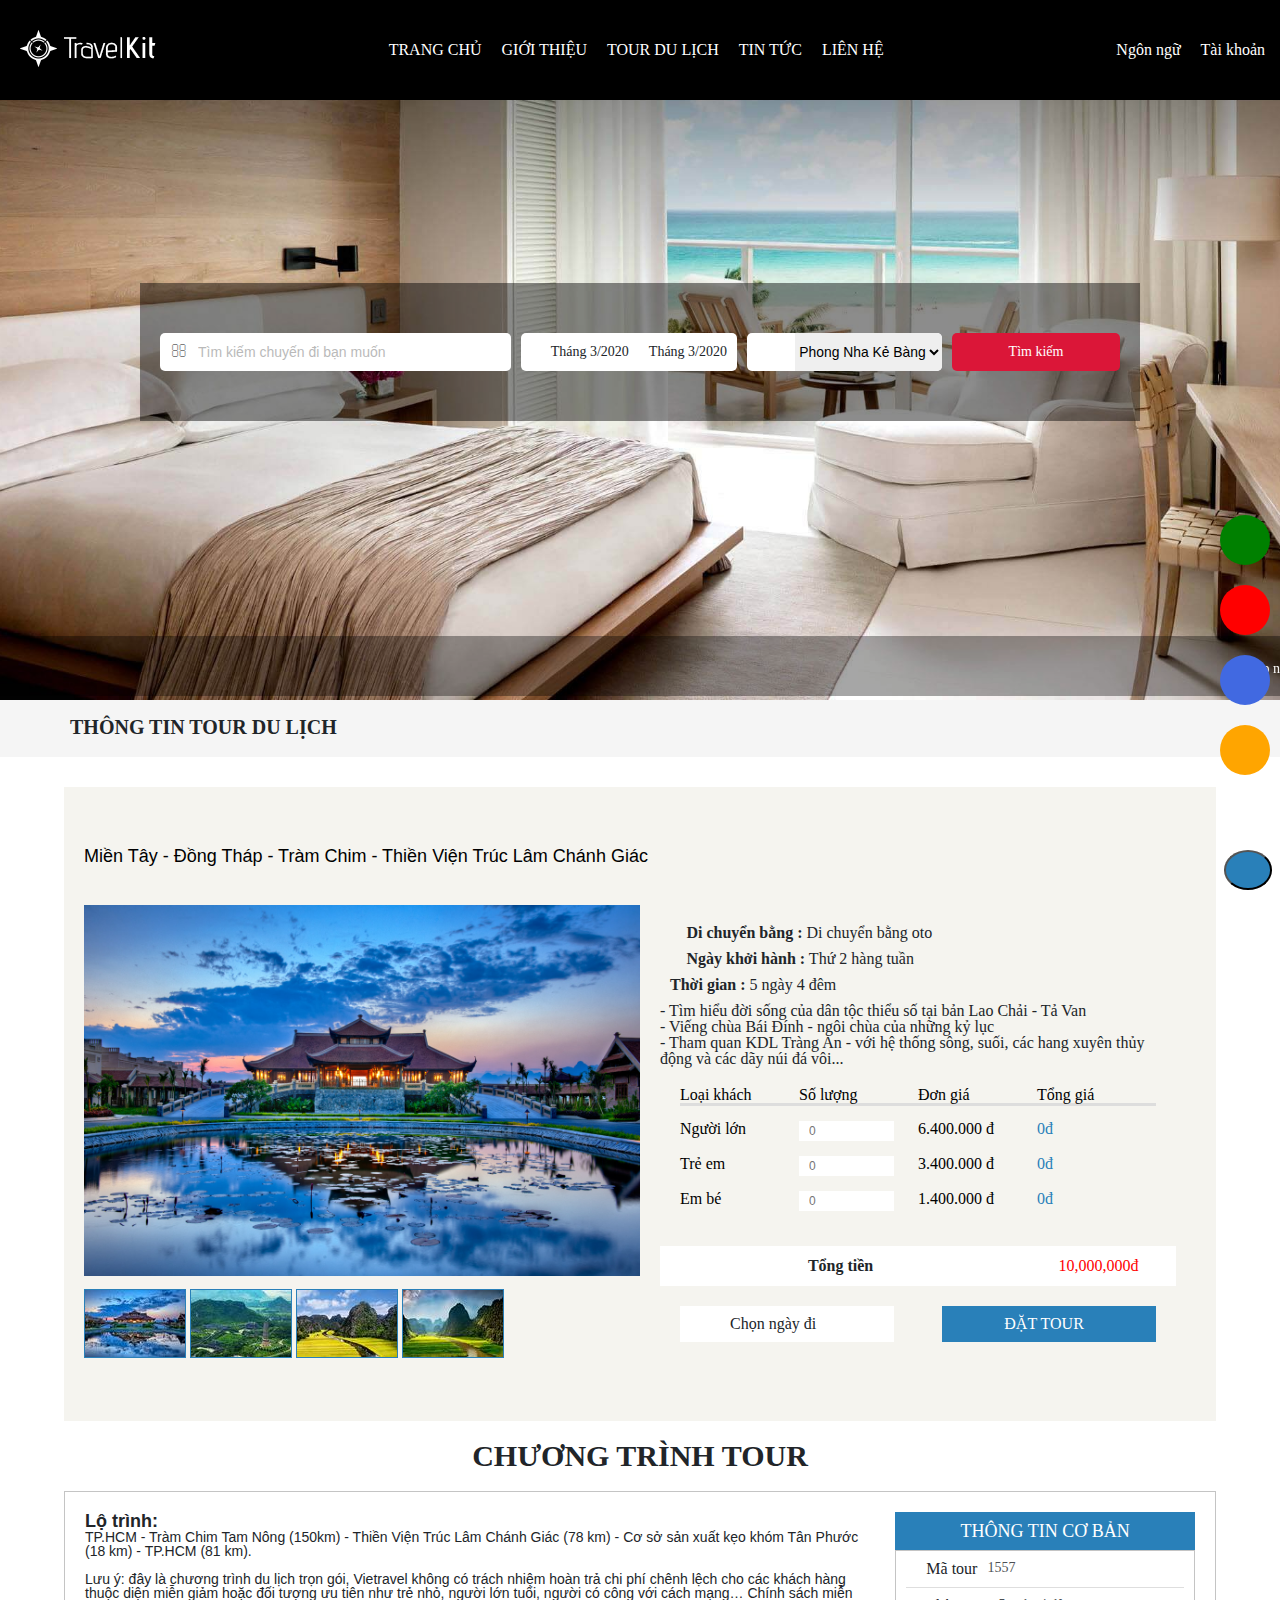
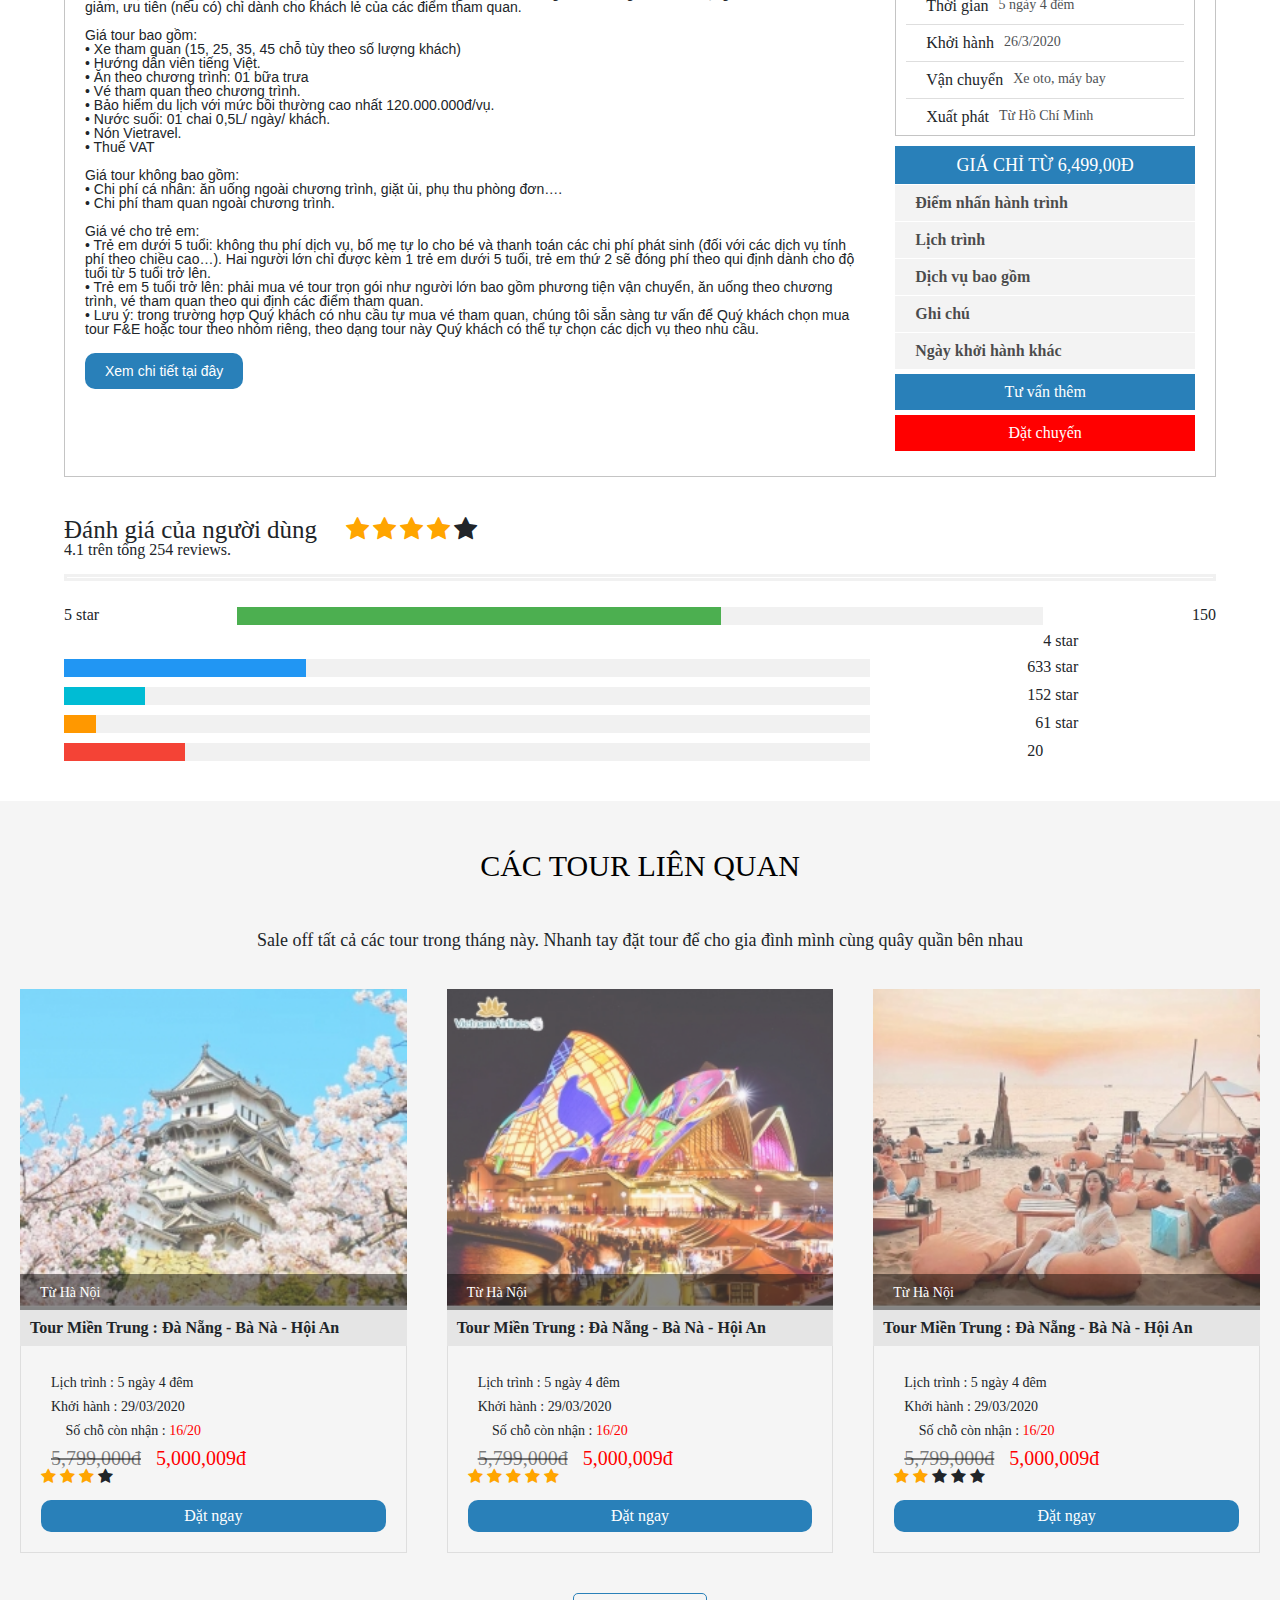
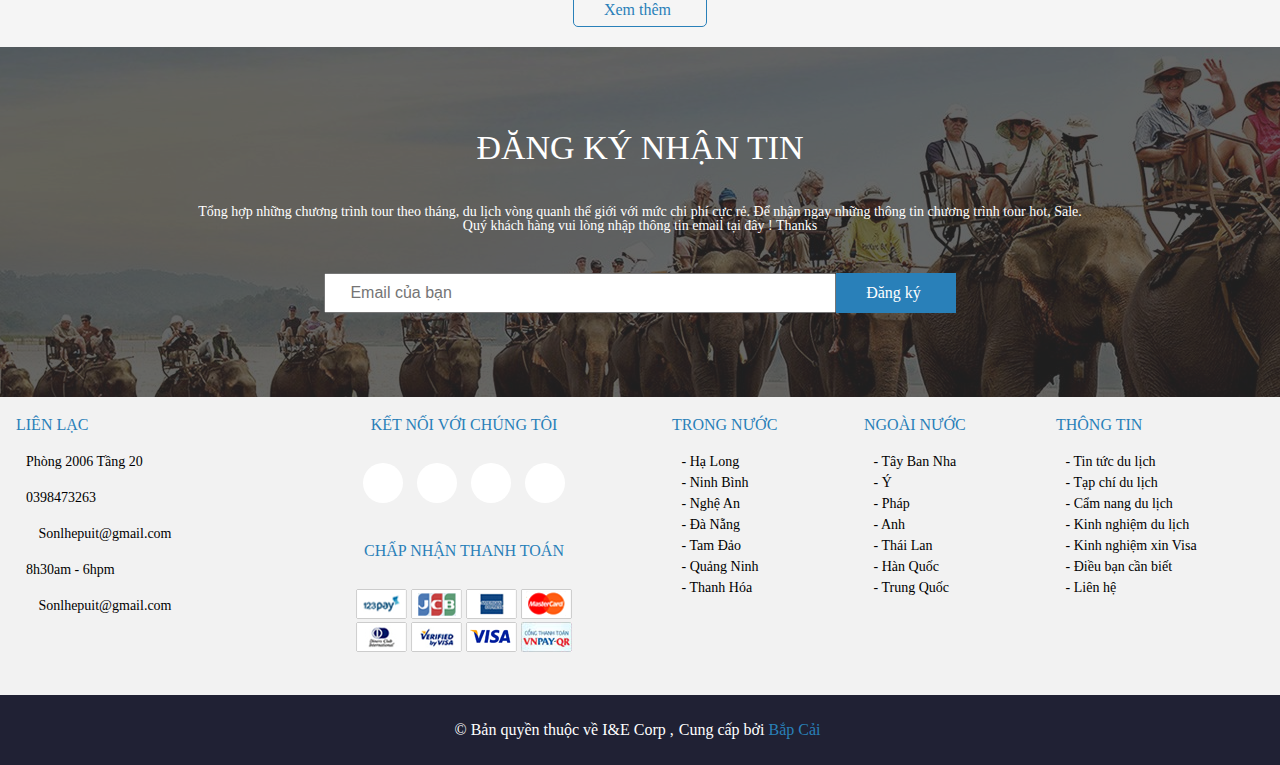
==== commit 48f263e0: "Yêu Nhung 5000" ====
--- a/cart.html
+++ b/cart.html
@@ -10,6 +10,8 @@
     <link rel="stylesheet" href="sass/travel.css">
     <link href="https://fonts.googleapis.com/css?family=Fira+Sans&display=swap" rel="stylesheet">
     <link rel="stylesheet" href="sass/cart.css">
+    <link rel="stylesheet" href="./sass/Bapcai.css">
+    
 </head>
 
 <body>
@@ -278,7 +280,7 @@
                                 <div> <i class="fas fa-calendar-alt"></i>Chọn ngày đi</div>
                             </div>
                             <div class="pay-btn__picked">
-                                <div> <i class="fas fa-paper-plane"></i>ĐẶT TOUR</div>
+                                <div> <i class="fas fa-paper-plane"></i><a style="text-decoration: none; color: #fff;"  class="tdcrtn clw" href="checkout.html">ĐẶT TOUR</a></div>
                             </div>
                         </div>
                     </div>
--- a/sass/Bapcai.css
+++ b/sass/Bapcai.css
@@ -0,0 +1,1016 @@
+@charset "UTF-8";
+html,
+body,
+div,
+span,
+applet,
+object,
+iframe,
+h1,
+h2,
+h3,
+h4,
+h5,
+h6,
+p,
+blockquote,
+pre,
+a,
+abbr,
+acronym,
+address,
+big,
+cite,
+code,
+del,
+dfn,
+em,
+img,
+ins,
+kbd,
+q,
+s,
+samp,
+small,
+strike,
+strong,
+sub,
+sup,
+tt,
+var,
+b,
+u,
+i,
+center,
+dl,
+dt,
+dd,
+ol,
+ul,
+li,
+fieldset,
+form,
+label,
+legend,
+table,
+caption,
+tbody,
+tfoot,
+thead,
+tr,
+th,
+td,
+article,
+aside,
+canvas,
+details,
+embed,
+figure,
+figcaption,
+footer,
+header,
+hgroup,
+menu,
+nav,
+output,
+ruby,
+section,
+summary,
+time,
+mark,
+audio,
+video {
+  margin: 0;
+  padding: 0;
+  border: 0;
+  font-size: 100%;
+  font: inherit;
+  vertical-align: baseline;
+}
+
+/* HTML5 display-role reset for older browsers */
+article,
+aside,
+details,
+figcaption,
+figure,
+footer,
+header,
+hgroup,
+menu,
+nav,
+section {
+  display: block;
+}
+
+body {
+  line-height: 1;
+}
+
+ol,
+ul {
+  list-style: none;
+}
+
+blockquote,
+q {
+  quotes: none;
+}
+
+blockquote:before,
+blockquote:after,
+q:before,
+q:after {
+  content: "";
+  content: none;
+}
+
+table {
+  border-collapse: collapse;
+  border-spacing: 0;
+}
+
+@media only screen and (max-width: 767px) {
+  /* For điện thoại nhỏ hơn 768px */
+  .col-xs-1 {
+    width: 8.33%;
+  }
+  .col-xs-2 {
+    width: 16.66%;
+  }
+  .col-xs-3 {
+    width: 25%;
+  }
+  .col-xs-4 {
+    width: 33.33%;
+  }
+  .col-xs-5 {
+    width: 41.66%;
+  }
+  .col-xs-6 {
+    width: 50%;
+  }
+  .col-xs-7 {
+    width: 58.33%;
+  }
+  .col-xs-8 {
+    width: 66.66%;
+  }
+  .col-xs-9 {
+    width: 75%;
+  }
+  .col-xs-10 {
+    width: 83.33%;
+  }
+  .col-xs-11 {
+    width: 91.66%;
+  }
+  .col-xs-12 {
+    width: 100%;
+  }
+  .w-xs10 {
+    width: 10%;
+  }
+  .w-xs20 {
+    width: 20%;
+  }
+  .w-xs30 {
+    width: 30%;
+  }
+  .w-xs40 {
+    width: 40%;
+  }
+  .w-xs50 {
+    width: 50%;
+  }
+  .w-xs60 {
+    width: 60%;
+  }
+  .w-xs70 {
+    width: 70%;
+  }
+  .w-xs80 {
+    width: 80%;
+  }
+  .w-xs90 {
+    width: 90%;
+  }
+  .w-xs100 {
+    width: 100%;
+  }
+}
+
+@media only screen and (min-width: 768px) and (max-width: 991px) {
+  /* For máy tính bảng từ 768px đến 991px */
+  .col-sm-1 {
+    width: 8.33%;
+  }
+  .col-sm-2 {
+    width: 16.66%;
+  }
+  .col-sm-3 {
+    width: 25%;
+  }
+  .col-sm-4 {
+    width: 33.33%;
+  }
+  .col-sm-5 {
+    width: 41.66%;
+  }
+  .col-sm-6 {
+    width: 50%;
+  }
+  .col-sm-7 {
+    width: 58.33%;
+  }
+  .col-sm-8 {
+    width: 66.66%;
+  }
+  .col-sm-9 {
+    width: 75%;
+  }
+  .col-sm-10 {
+    width: 83.33%;
+  }
+  .col-sm-11 {
+    width: 91.66%;
+  }
+  .col-sm-12 {
+    width: 100%;
+  }
+  .w-sm10 {
+    width: 10%;
+  }
+  .w-sm20 {
+    width: 20%;
+  }
+  .w-sm30 {
+    width: 30%;
+  }
+  .w-sm40 {
+    width: 40%;
+  }
+  .w-sm50 {
+    width: 50%;
+  }
+  .w-sm60 {
+    width: 60%;
+  }
+  .w-sm70 {
+    width: 70%;
+  }
+  .w-sm80 {
+    width: 80%;
+  }
+  .w-sm90 {
+    width: 90%;
+  }
+  .w-sm100 {
+    width: 100%;
+  }
+}
+
+@media only screen and (min-width: 992px) and (max-width: 1199px) {
+  /* For máy tính xách tay từ 992px đến 1199px */
+  .col-md-1 {
+    width: 8.33%;
+  }
+  .col-md-2 {
+    width: 16.66%;
+  }
+  .col-md-3 {
+    width: 25%;
+  }
+  .col-md-4 {
+    width: 33.33%;
+  }
+  .col-md-5 {
+    width: 41.66%;
+  }
+  .col-md-6 {
+    width: 50%;
+  }
+  .col-md-7 {
+    width: 58.33%;
+  }
+  .col-md-8 {
+    width: 66.66%;
+  }
+  .col-md-9 {
+    width: 75%;
+  }
+  .col-md-10 {
+    width: 83.33%;
+  }
+  .col-md-11 {
+    width: 91.66%;
+  }
+  .col-md-12 {
+    width: 100%;
+  }
+  .w-md10 {
+    width: 10%;
+  }
+  .w-md20 {
+    width: 20%;
+  }
+  .w-md30 {
+    width: 30%;
+  }
+  .w-md40 {
+    width: 40%;
+  }
+  .w-md50 {
+    width: 50%;
+  }
+  .w-md60 {
+    width: 60%;
+  }
+  .w-md70 {
+    width: 70%;
+  }
+  .w-md80 {
+    width: 80%;
+  }
+  .w-md90 {
+    width: 90%;
+  }
+  .w-md100 {
+    width: 100%;
+  }
+}
+
+@media only screen and (min-width: 1200px) {
+  /* For desktop: */
+  .col-lg-1 {
+    width: 8.33%;
+  }
+  .col-lg-2 {
+    width: 16.66%;
+  }
+  .col-lg-3 {
+    width: 25%;
+  }
+  .col-lg-4 {
+    width: 33.33%;
+  }
+  .col-lg-5 {
+    width: 41.66%;
+  }
+  .col-lg-6 {
+    width: 50%;
+  }
+  .col-lg-7 {
+    width: 58.33%;
+  }
+  .col-lg-8 {
+    width: 66.66%;
+  }
+  .col-lg-9 {
+    width: 75%;
+  }
+  .col-lg-10 {
+    width: 83.33%;
+  }
+  .col-lg-11 {
+    width: 91.66%;
+  }
+  .col-lg-12 {
+    width: 100%;
+  }
+  .w10 {
+    width: 10%;
+  }
+  .w20 {
+    width: 20%;
+  }
+  .w30 {
+    width: 30%;
+  }
+  .w40 {
+    width: 40%;
+  }
+  .w50 {
+    width: 50%;
+  }
+  .w60 {
+    width: 60%;
+  }
+  .w70 {
+    width: 70%;
+  }
+  .w80 {
+    width: 80%;
+  }
+  .w90 {
+    width: 90%;
+  }
+  .w100 {
+    width: 100%;
+  }
+}
+
+.tdcrtn {
+  text-decoration: none;
+  color: black;
+}
+
+.tdcrtu {
+  text-decoration: underline;
+}
+
+.ttfu {
+  text-transform: uppercase;
+}
+
+.ttfl {
+  text-transform: lowercase;
+}
+
+.talc {
+  text-align: center;
+}
+
+.bd1 {
+  border: 1px solid #ddd;
+}
+
+.bdn {
+  border: none;
+}
+
+.botron {
+  border-radius: 50%;
+}
+
+.anhresize {
+  width: 100%;
+  height: 100%;
+  -o-object-fit: cover;
+     object-fit: cover;
+}
+
+.mg0a {
+  margin: 0 auto;
+}
+
+.mga {
+  margin: auto;
+}
+
+.mg5 {
+  margin: 5px;
+}
+
+.mg10 {
+  margin: 10px;
+}
+
+.mg15 {
+  margin: 15px;
+}
+
+.mg20 {
+  margin: 20px;
+}
+
+.mg25 {
+  margin: 25px;
+}
+
+.mg30 {
+  margin: 30px;
+}
+
+.mgt5 {
+  margin-top: 5px;
+}
+
+.mgt10 {
+  margin-top: 10px;
+}
+
+.mgt15 {
+  margin-top: 15px;
+}
+
+.mgt20 {
+  margin-top: 20px;
+}
+
+.mgt25 {
+  margin-top: 25px;
+}
+
+.mgt30 {
+  margin-top: 30px;
+}
+
+.mgt35 {
+  margin-top: 35px;
+}
+
+.mgt40 {
+  margin-top: 40px;
+}
+
+.mgt45 {
+  margin-top: 45px;
+}
+
+.mgt50 {
+  margin-top: 50px;
+}
+
+.mgt100 {
+  margin-top: 100px;
+}
+
+.mgb5 {
+  margin-bottom: 5px;
+}
+
+.mgb10 {
+  margin-bottom: 10px;
+}
+
+.mgb15 {
+  margin-bottom: 15px;
+}
+
+.mgb20 {
+  margin-bottom: 20px;
+}
+
+.mgb25 {
+  margin-bottom: 25px;
+}
+
+.mgb30 {
+  margin-bottom: 30px;
+}
+
+.mgb35 {
+  margin-bottom: 35px;
+}
+
+.mgb40 {
+  margin-bottom: 40px;
+}
+
+.mgb45 {
+  margin-bottom: 45px;
+}
+
+.mgb50 {
+  margin-bottom: 50px;
+}
+
+.mgb100 {
+  margin-bottom: 100px;
+}
+
+.mgl5 {
+  margin-left: 5px;
+}
+
+.mgl10 {
+  margin-left: 10px;
+}
+
+.mgl15 {
+  margin-left: 15px;
+}
+
+.mgl20 {
+  margin-left: 20px;
+}
+
+.mgl25 {
+  margin-left: 25px;
+}
+
+.mgl30 {
+  margin-left: 30px;
+}
+
+.mgl35 {
+  margin-left: 35px;
+}
+
+.mgl40 {
+  margin-left: 40px;
+}
+
+.mgl45 {
+  margin-left: 45px;
+}
+
+.mgl50 {
+  margin-left: 50px;
+}
+
+.mgl100 {
+  margin-left: 100px;
+}
+
+.mgr5 {
+  margin-right: 5px;
+}
+
+.mgr10 {
+  margin-right: 10px;
+}
+
+.mgr15 {
+  margin-right: 15px;
+}
+
+.mgr20 {
+  margin-right: 20px;
+}
+
+.mgr25 {
+  margin-right: 25px;
+}
+
+.mgr30 {
+  margin-right: 30px;
+}
+
+.mgr35 {
+  margin-right: 35px;
+}
+
+.mgr40 {
+  margin-right: 40px;
+}
+
+.mgr45 {
+  margin-right: 45px;
+}
+
+.mgr50 {
+  margin-right: 50px;
+}
+
+.mgr100 {
+  margin-right: 100px;
+}
+
+.pd5 {
+  padding: 5px;
+}
+
+.pd10 {
+  padding: 10px;
+}
+
+.pd15 {
+  padding: 15px;
+}
+
+.pd20 {
+  padding: 20px;
+}
+
+.pd25 {
+  padding: 25px;
+}
+
+.pd30 {
+  padding: 30px;
+}
+
+.pd35 {
+  padding: 35px;
+}
+
+.pd40 {
+  padding: 40px;
+}
+
+.pd45 {
+  padding: 45px;
+}
+
+.pd50 {
+  padding: 50px;
+}
+
+.pd100 {
+  padding: 100px;
+}
+
+.pdt5 {
+  padding-top: 5px;
+}
+
+.pdt10 {
+  padding-top: 10px;
+}
+
+.pdt15 {
+  padding-top: 15px;
+}
+
+.pdt20 {
+  padding-top: 20px;
+}
+
+.pdt25 {
+  padding-top: 25px;
+}
+
+.pdt30 {
+  padding-top: 30px;
+}
+
+.pdt35 {
+  padding-top: 35px;
+}
+
+.pdt40 {
+  padding-top: 40px;
+}
+
+.pdt45 {
+  padding-top: 45px;
+}
+
+.pdt50 {
+  padding-top: 50px;
+}
+
+.pdt100 {
+  padding-top: 100px;
+}
+
+.pdb5 {
+  padding-bottom: 5px;
+}
+
+.pdb10 {
+  padding-bottom: 10px;
+}
+
+.pdb15 {
+  padding-bottom: 15px;
+}
+
+.pdb20 {
+  padding-bottom: 20px;
+}
+
+.pdb25 {
+  padding-bottom: 25px;
+}
+
+.pdb30 {
+  padding-bottom: 30px;
+}
+
+.pdb35 {
+  padding-bottom: 35px;
+}
+
+.pdb40 {
+  padding-bottom: 40px;
+}
+
+.pdb45 {
+  padding-bottom: 45px;
+}
+
+.pdb50 {
+  padding-bottom: 50px;
+}
+
+.pdb100 {
+  padding-bottom: 100px;
+}
+
+.pdl5 {
+  padding-left: 5px;
+}
+
+.pdl10 {
+  padding-left: 10px;
+}
+
+.pdl15 {
+  padding-left: 15px;
+}
+
+.pdl20 {
+  padding-left: 20px;
+}
+
+.pdl25 {
+  padding-left: 25px;
+}
+
+.pdl30 {
+  padding-left: 30px;
+}
+
+.pdl35 {
+  padding-left: 35px;
+}
+
+.pdl40 {
+  padding-left: 40px;
+}
+
+.pdl45 {
+  padding-left: 45px;
+}
+
+.pdl50 {
+  padding-left: 50px;
+}
+
+.pdl100 {
+  padding-left: 100px;
+}
+
+.pdr5 {
+  padding-right: 5px;
+}
+
+.pdr10 {
+  padding-right: 10px;
+}
+
+.pdr15 {
+  padding-right: 15px;
+}
+
+.pdr20 {
+  padding-right: 20px;
+}
+
+.pdr25 {
+  padding-right: 25px;
+}
+
+.pdr30 {
+  padding-right: 30px;
+}
+
+.pdr35 {
+  padding-right: 35px;
+}
+
+.pdr40 {
+  padding-right: 40px;
+}
+
+.pdr45 {
+  padding-right: 45px;
+}
+
+.pdr50 {
+  padding-right: 50px;
+}
+
+.pdr100 {
+  padding-right: 100px;
+}
+
+.df {
+  display: -webkit-box;
+  display: -ms-flexbox;
+  display: flex;
+}
+
+.flww {
+  -ms-flex-wrap: wrap;
+      flex-wrap: wrap;
+}
+
+.dn {
+  display: none;
+}
+
+.dfgiua {
+  display: -webkit-box;
+  display: -ms-flexbox;
+  display: flex;
+  -webkit-box-align: center;
+      -ms-flex-align: center;
+          align-items: center;
+  -webkit-box-pack: center;
+      -ms-flex-pack: center;
+          justify-content: center;
+}
+
+.jtfspb {
+  -webkit-box-pack: justify;
+      -ms-flex-pack: justify;
+          justify-content: space-between;
+}
+
+.jtfct {
+  -webkit-box-pack: center;
+      -ms-flex-pack: center;
+          justify-content: center;
+}
+
+.alict {
+  -webkit-box-align: center;
+      -ms-flex-align: center;
+          align-items: center;
+}
+
+.pf {
+  position: fixed;
+}
+
+.pr {
+  position: relative;
+}
+
+.pa {
+  position: absolute;
+}
+
+.pagiua {
+  position: absolute;
+  top: 50%;
+  left: 50%;
+  -webkit-transform: translate(-50%, -50%);
+          transform: translate(-50%, -50%);
+}
+
+.pabot {
+  position: absolute;
+  bottom: 0;
+  left: 0;
+  right: 0;
+}
+
+.patop {
+  position: absolute;
+  top: 0;
+  left: 0;
+  right: 0;
+  width: 100%;
+}
+
+.paleft {
+  position: absolute;
+  bottom: 0;
+  left: 0;
+  top: 0;
+  height: 100%;
+}
+
+.paright {
+  position: absolute;
+  bottom: 0;
+  right: 0;
+  top: 0;
+  height: 100%;
+}
+
+.clw {
+  color: white;
+}
+
+.clb {
+  color: black;
+}
+
+.clr {
+  color: red;
+}
+
+.cly {
+  color: yellow;
+}
+
+.fw3 {
+  font-weight: 300;
+}
+
+.fw4 {
+  font-weight: 400;
+}
+
+.fw5 {
+  font-weight: 500;
+}
+
+.fw6 {
+  font-weight: 600;
+}
+
+.fw7 {
+  font-weight: 700;
+}
+
+.fw8 {
+  font-weight: 800;
+}
+/*# sourceMappingURL=Bapcai.css.map */